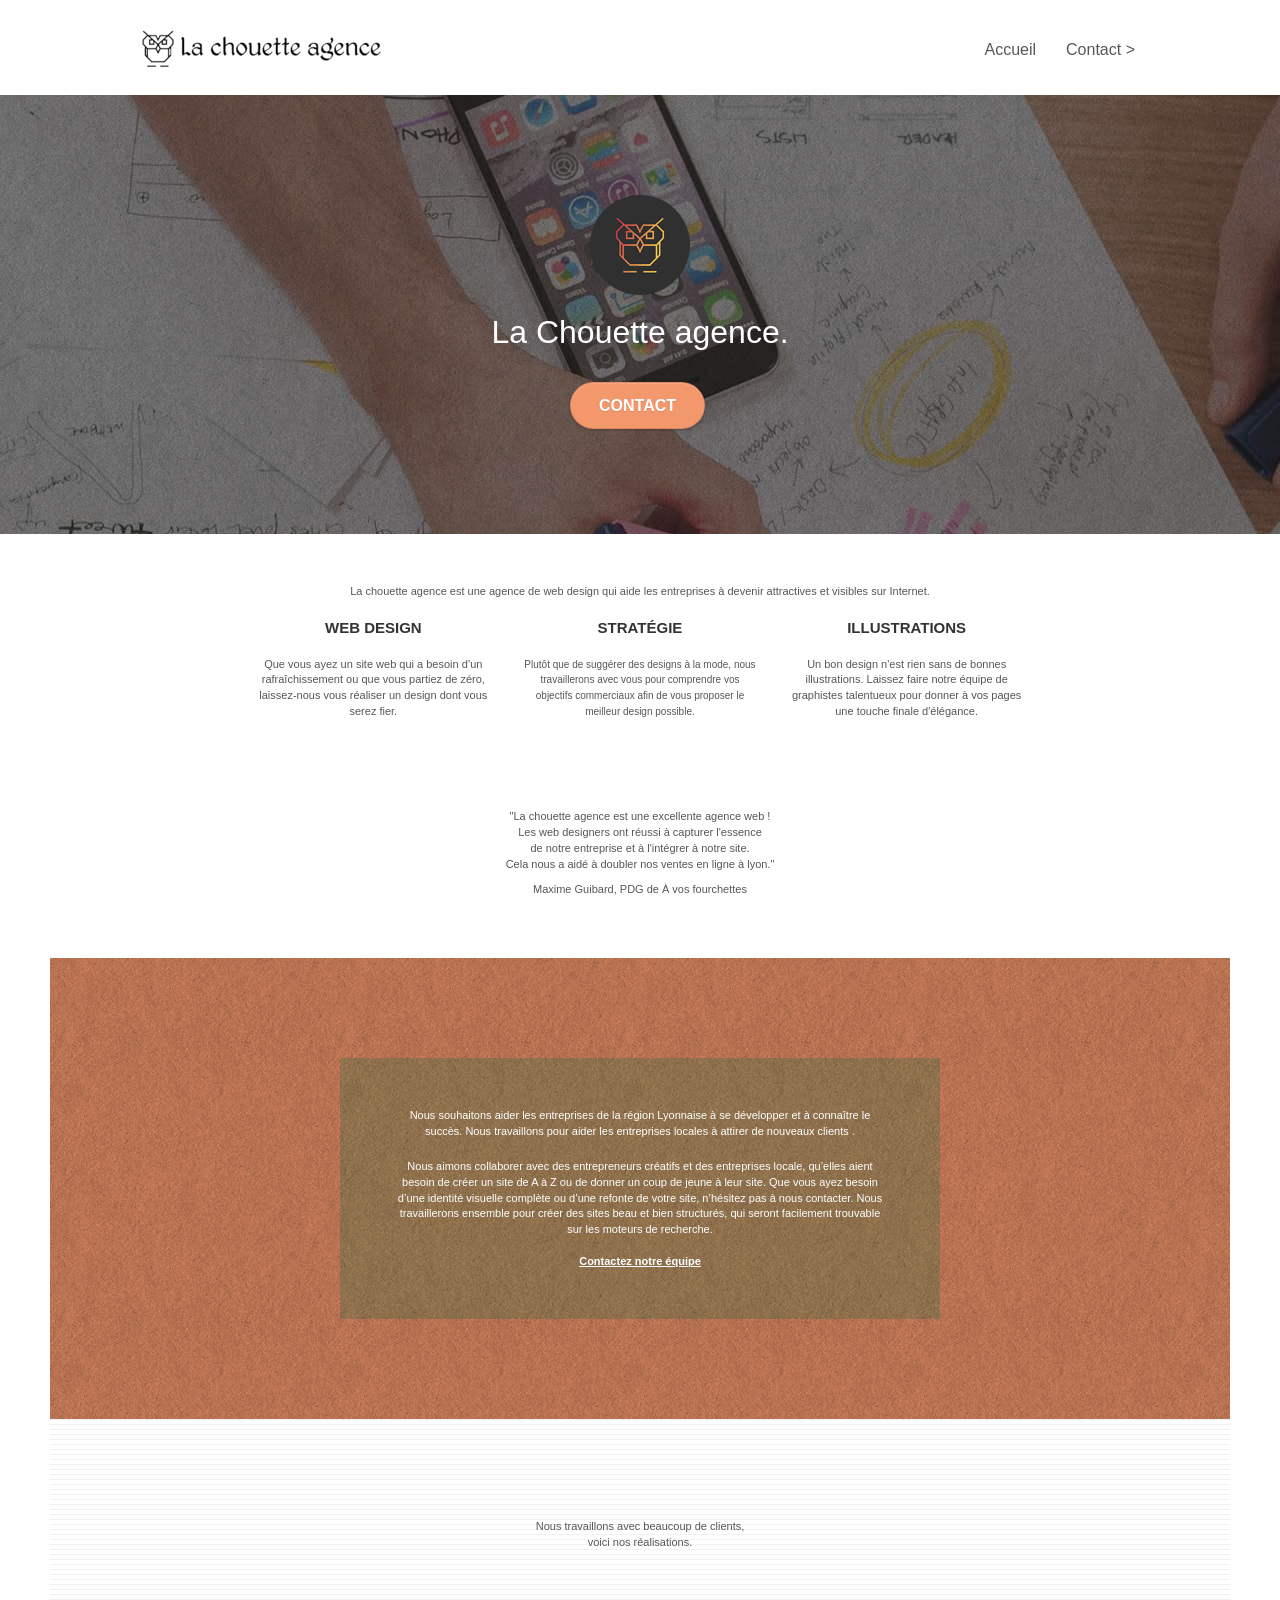
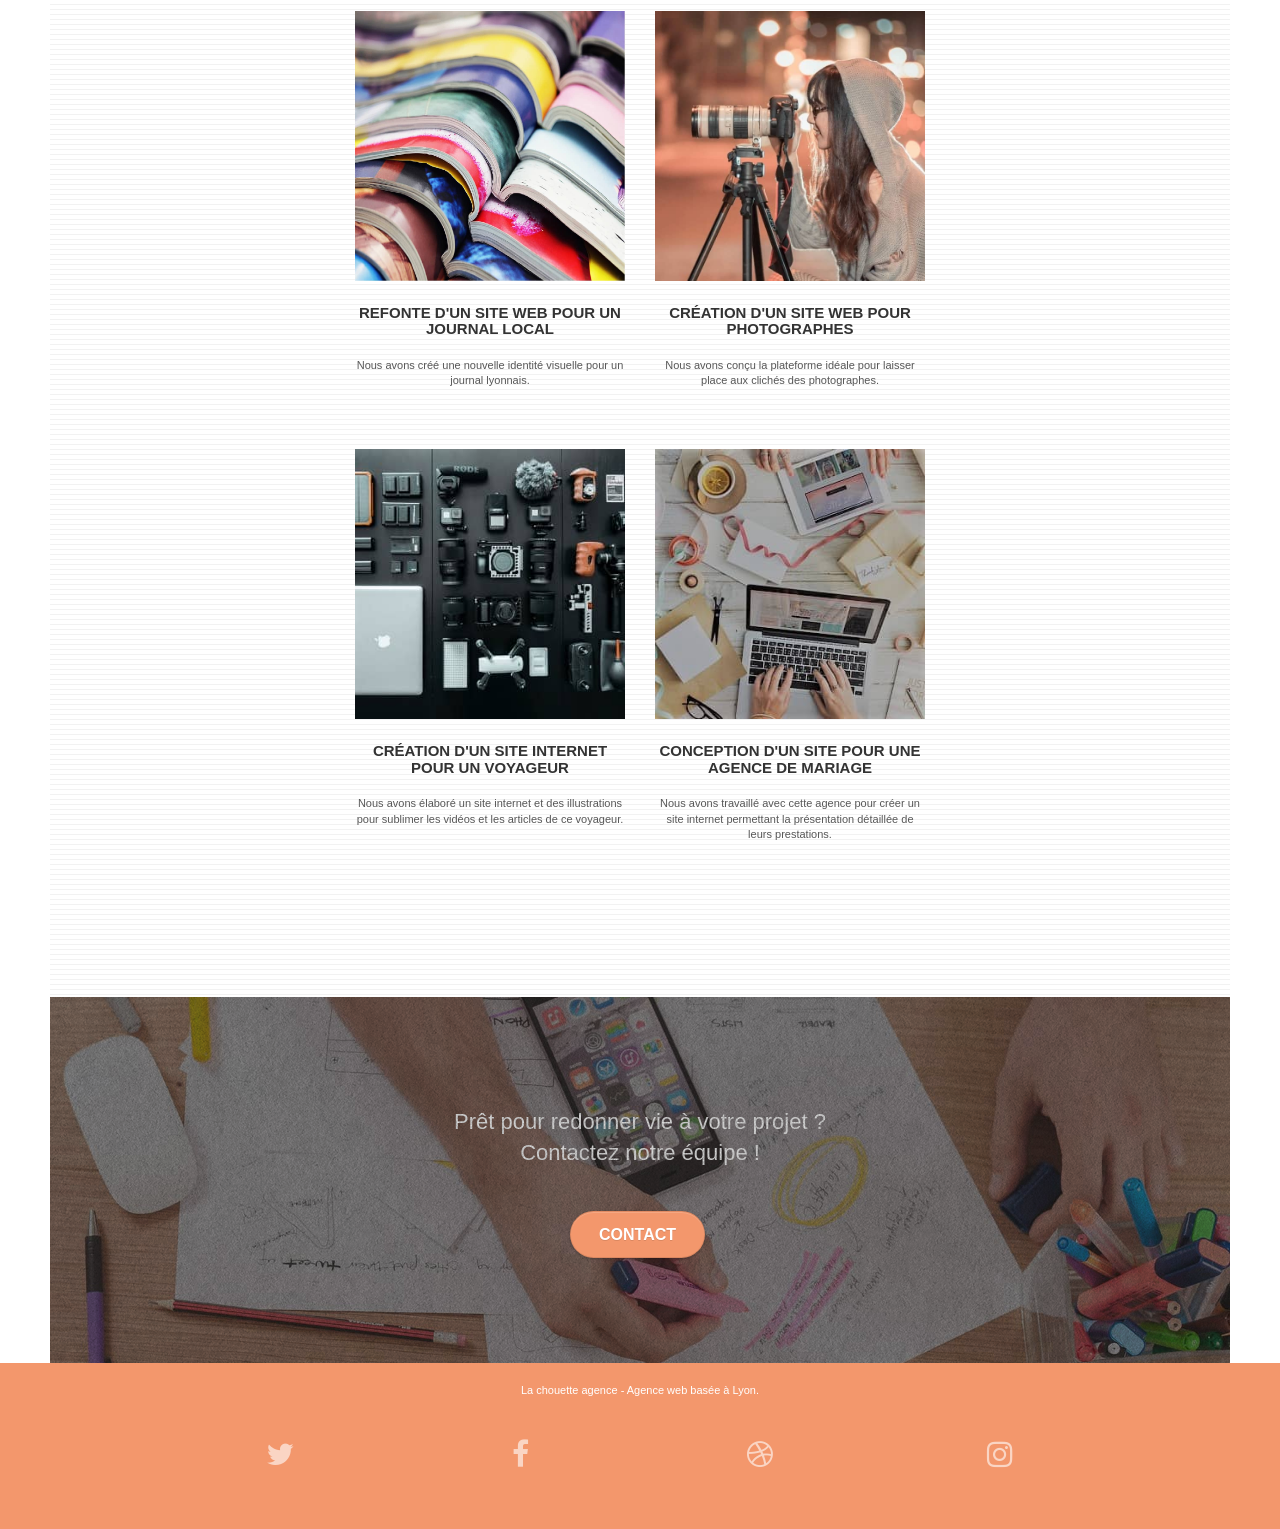
==== index.html @ 69674909 "1er commit" ====
<!doctype html>
<html lang="fr">
<head>
    <meta charset="utf-8">
	<meta name="robots" content="index, follow">
    <meta name="description" content="">
    <meta name="viewport" content="width=device-width, initial-scale=1.0, viewport-fit=cover">
    <link rel="shortcut icon" type="image/png" href="favicon.jpg">
    
	<link rel="stylesheet" type="text/css" href="./css/bootstrap.css">
	<link rel="stylesheet" type="text/css" href="style.css">
	<link rel="stylesheet" type="text/css" href="./css/font-awesome.css">
	<link rel="stylesheet" type="text/css" href="./css/et-line.css">
	
    
	<script src="./js/jquery-2.1.0.js"></script>
	<script src="./js/bootstrap.js"></script>
	<script src="./js/blocs.js"></script>
	<script src="./js/jquery.touchSwipe.js" defer></script>
	<script src="./js/gmaps.js"></script>

    <title>La chouette agence</title>

    
<!-- Analytics -->
 
<!-- Analytics END -->
</head>
<body>
	<!-- Principal conteneur -->
	<header>
		
		<div class="page-container">
			<!-- bloc-0 -->
			<div class="bloc bgc-white l-bloc " id="bloc-0">
				<div class="container bloc-sm">
					<nav class="navbar row">
						<div class="navbar-header">
							<a class="navbar-brand" href="index.html"><img src="img/la-chouette-agence.png" alt="paris web design logo agence web meilleure agence"  /></a>
							<button id="nav-toggle" type="button" class="ui-navbar-toggle navbar-toggle" data-toggle="collapse" data-target=".navbar-1">
								<span class="sr-only">Toggle navigation</span><span class="icon-bar"></span><span class="icon-bar"></span><span class="icon-bar"></span>
							</button>
						</div>
						<div class="collapse navbar-collapse navbar-1 special-dropdown-nav">
							<ul class="site-navigation nav navbar-nav">
								<li>
									<a href="index.html">Accueil</a>
								</li>
								<li>
									<a href="page2.html">Contact &gt;</a>
								</li>
							</ul>
						</div>
					</nav>
				</div>
			</div>
		</div>
	</header>
	<!-- bloc-0 END -->
	<main>
		<!-- bloc-1-presentation -->
		<div class="bloc bgc-dark-slate-blue bg-banniere d-bloc bg-t-edge bloc-bg-texture texture-paper b-parallax" id="bloc-1-hero">
			<div class="container bloc-lg">
				<div class="row tight-width-whitespace">
					<div class="col-sm-12">
						<img src="img/logo.png" class="center-block image-resize-mode" width="100" alt="La chouette agence, agence web paris, création logo paris" />
						<h1 class="text-center hero-bloc-text tc-white ">
						<span class="font-color">La Chouette agence.</span>	
						</h1>
						<div class="text-center">
							<a href="page2.html" class="btn btn-lg btn-clean btn-rd cta-hero btn-atomic-tangerine" id="cta-hero">Contact</a>
						</div>
					</div>
				</div>
			</div>
		</div>
		<!-- bloc-1-presentation END -->
		
		<!-- bloc-2-services -->
			<div class="bloc bgc-white l-bloc" id="bloc-2-services">
				<div class="container bloc-md">
					<div class="row">
						<div class="col-sm-12 text-center">
							<p>La chouette agence est une agence de web design qui aide les entreprises à devenir attractives et visibles sur Internet.</p>
						</div>
				    </div>
					<div class="row voffset-lg med-width-whitespace">
						<div class="col-sm-4">
						<div class="text-center">
							<span class="et-icon-browser sm-shadow icon-dark-slate-blue icons icon-lg"></span>
						</div>
						<h3 class="mg-md text-center">
							Web design
						</h3>
						<p class="text-center ">
							Que vous ayez un site web qui a besoin d&rsquo;un rafraîchissement ou que vous partiez de zéro, laissez-nous vous réaliser un design dont vous serez fier.
						</p>
					</div>
					<div class="col-sm-4">
						<div class="text-center">
							<span class="et-icon-presentation sm-shadow icon-dark-slate-blue icons icon-lg"></span>
						</div>
						<h3 class="mg-md text-center">
							Stratégie
						</h3>
						<p class="text-center ">
						<span class="font-size">Plutôt que de suggérer des designs à la mode, nous travaillerons avec vous pour comprendre vos objectifs commerciaux afin de vous proposer le meilleur design possible.</span>	
						</p>
					</div>
					<div class="col-sm-4">
						<div class="text-center">
							<span class="et-icon-edit sm-shadow icon-dark-slate-blue icons icon-lg"></span>
						</div>
						<h3 class="mg-md text-center">
							Illustrations
						</h3>
						<p class="text-center ">
							Un bon design n'est rien sans de bonnes illustrations. Laissez faire notre équipe de graphistes talentueux pour donner à vos pages une touche finale d'élégance.
						</p>
					</div>
				</div>
				<div class="row voffset-lg voffset">
					<div class="col-xs-12 col-md-8 col-md-offset-2 text-center">
					<span class="font-size"><p>"La chouette agence est une excellente agence web ! <br>
							Les web designers ont réussi à capturer l'essence  <br>
							de notre entreprise et à l'intégrer à notre site.  <br>
							Cela nous a aidé à doubler nos ventes en ligne à lyon."
						</p>
						<p>Maxime Guibard, PDG de À vos fourchettes</p>
					</span>	
					</div>
				</div>
			</div>
		<!-- bloc-2-services END -->
		
		<!-- bloc-3-what-i-do -->
			<div class="bloc tc-white bgc-atomic-tangerine bg-presentation d-bloc bloc-bg-texture texture-paper b-parallax" id="bloc-3-what-i-do">
					<div class="container bloc-lg">
						<div class="row tight-width-whitespace black-background">
							<div class="col-sm-12">
								<p class="mg-md text-center tc-white">
									<span class="font-color">Nous souhaitons aider les entreprises de la région Lyonnaise à se développer et à connaître le succès. Nous travaillons pour aider les entreprises locales à attirer de nouveaux clients .</span>	
								</p>
								<p class="text-center white">
									Nous aimons collaborer avec des entrepreneurs créatifs et des entreprises locale, qu’elles aient besoin de créer un site de A à Z ou de donner un coup de jeune à leur site. Que vous ayez besoin d’une identité visuelle complète ou d’une refonte de votre site, n’hésitez pas à nous contacter. Nous travaillerons ensemble pour créer des sites beau et bien structurés, qui seront facilement trouvable sur les moteurs de recherche. <br><br><a class="ltc-white bold-link" href="page2.html">Contactez notre équipe</a><br>
								</p>
							</div>
						</div>
					</div>
			</div>
			<!-- bloc-3-what-i-do END -->
			
			<!-- bloc-4-portfolio -->
				<div class="bloc bgc-white bg-lines-h2-bg bg-repeat l-bloc" id="bloc-4-portfolio">
					<div class="container bloc-lg">
						<div class="row">
							<div class="col-sm-12 text-center">
								<p>Nous travaillons avec beaucoup de clients,<br> voici nos réalisations.</p>
							</div>
						</div>
						<div class="row tight-width-whitespace portfolio-row">
							<div class="col-sm-6">
								<a href="#" data-lightbox="img/1.jpg" data-gallery-id="gallery-1" data-caption="Refonte d'un site web pour un journal local" data-frame="snapshot-lb"><img src="img/1.jpg" alt="plusieurs livres ouvert les un sur les autres " class="img-responsive portfolio-thumb" /></a>
								<h3 class="mg-md text-center">
									Refonte d'un site web pour un journal local
								</h3>
								<p class="text-center">
									Nous avons créé une nouvelle identité visuelle pour un journal lyonnais.
								</p>
							</div>
							<div class="col-sm-6">
								<a href="#" data-lightbox="img/2.jpg" data-gallery-id="gallery-1" data-caption="Création d'un site web pour photographes" data-frame="snapshot-lb"><img src="img/2.jpg" class="img-responsive portfolio-thumb" alt="femme entrain de prendre une photo avec un appareil photo professionnel avec un grand objectif l'appreil photo et tenu sur un trépied noir" /></a>
								<h3 class="mg-md text-center">
									Création d'un site web pour photographes
								</h3>
								<p class="text-center">
									Nous avons conçu la plateforme idéale pour laisser place aux clichés des photographes.
								</p>
							</div>
						</div>
						<div class="row tight-width-whitespace portfolio-row">
							<div class="col-sm-6">
								<a href="#" data-lightbox="img/3.jpeg" data-gallery-id="gallery-1" data-caption="Création d'un site internet pour un voyageur" data-frame="snapshot-lb"><img src="img/3.jpeg" class="img-responsive portfolio-thumb" alt="table noir avec du matériel high tech en vois un macbook un drone du matériel de photographie"/></a>
								<h3 class="mg-md text-center">
									Création d'un site internet pour un voyageur
								</h3>
								<p class="text-center">
									Nous avons élaboré un site internet et des illustrations pour sublimer les vidéos et les articles de ce voyageur.
								</p>
							</div>
							<div class="col-sm-6">
								<a href="#" data-lightbox="img/4.jpeg" data-gallery-id="gallery-1" data-caption="Conception d'un site pour une agence de mariage" data-frame="snapshot-lb"><img src="img/4.jpeg" class="img-responsive portfolio-thumb" alt="table avec un ordinateur macbook on vois également un tasse de thé avec une tranche de citron ainsi que plusieurs enveloppes" /></a>
								<h3 class="mg-md text-center">
									Conception d'un site pour une agence de mariage
								</h3>
								<p class="text-center">
									Nous avons travaillé avec cette agence pour créer un site internet permettant la présentation détaillée de leurs prestations.
								</p>
							</div>
						</div>
					</div>
				</div>
			<!-- bloc-4-portfolio END -->
			
			<!-- bloc-5-cta -->
			<div class="bloc bgc-dark-slate-blue bg-banniere d-bloc bloc-bg-texture texture-paper" id="bloc-5-cta">
				<div class="container bloc-lg">
					<div class="row">
						<h2 class="mg-md text-center tc-white">
							<span class="font-color">Prêt pour redonner vie à votre projet ?<br>Contactez notre équipe !</span>	
						</h2>
						<div class="col-sm-12 text-center">
							<a href="page2.html" class="btn btn-atomic-tangerine btn-clean btn-rd btn-lg cta-hero">Contact</a>
						</div>
					</div>
				</div>
			</div>
			<!-- bloc-5-cta END -->
	</main>	
		
		<!-- Footer - bloc-8 -->
		<footer>
			<div class="bloc bgc-atomic-tangerine d-bloc" id="bloc-8">
				<div class="container bloc-sm">
					<div class="row">
						<div class="col-sm-12">
							<p class="text-center white">
								La chouette agence - Agence web basée à Lyon.
							</p>
							<div class="row row-no-gutters social">
								<div class="col-sm-3">
								<div class="text-center">
									<a class="social" href="https://twitter.com/"><span class="fa fa-twitter icon-md"></span></a>
								</div>
							</div>
							<div class="col-sm-3">
								<div class="text-center">
									<a class="social" href="https://www.facebook.com/"><span class="fa fa-facebook icon-md"></span></a>
								</div>
							</div>
							<div class="col-sm-3">
								<div class="text-center">
									<a class="social" href="https://dribbble.com/"><span class="fa fa-dribbble icon-md"></span></a>
								</div>
							</div>
							<div class="col-sm-3">
								<div class="text-center">
									<a class="social" href="https://www.instagram.com/accounts/login/"><span class="fa fa-instagram icon-md"></span></a>
								</div>
							</div>
						</div>
					</div>
				</div>
			</div>
		</div>
	</footer>
	<!-- Footer - bloc-8 END -->
	<!-- Principal conteneur END -->
</body>
</html>
---- style.css ----
body {
    margin: 0;
    padding: 0;
    background: #FFF;
    overflow-x: hidden;
    -webkit-font-smoothing: antialiased;
    -moz-osx-font-smoothing: grayscale;
}

a,
button {
    transition: all .3s ease-in-out;
    outline: none!important;
}

a:hover {
    text-decoration: none;
    cursor: pointer;
}

#page-loading-blocs-notifaction {
    position: fixed;
    top: 0;
    bottom: 0;
    width: 100%;
    z-index: 100000;
    background: #FFFFFF url("img/pageload-spinner.gif") no-repeat center center;
}

.bloc {
    width: 100%;
    clear: both;
    background: 50% 50% no-repeat;
    padding: 0 50px;
    -webkit-background-size: cover;
    -moz-background-size: cover;
    -o-background-size: cover;
    background-size: cover;
    position: relative;
}

.bloc .container {
    padding-left: 0;
    padding-right: 0;
}

.bloc-lg {
    padding: 100px 50px;
}

.bloc-md {
    padding: 50px;
}

.bloc-sm {
    padding: 20px 50px;
}

.bg-center,
.bg-l-edge,
.bg-r-edge,
.bg-t-edge,
.bg-b-edge,
.bg-tl-edge,
.bg-bl-edge,
.bg-tr-edge,
.bg-br-edge,
.bg-repeat {
    -webkit-background-size: auto!important;
    -moz-background-size: auto!important;
    -o-background-size: auto!important;
    background-size: auto!important;
}

.bg-repeat {
    background: repeat;
}

.bg-t-edge {
    background: top no-repeat;
}

.bloc-bg-texture::before {
    content: "";
    background-size: 2px 2px;
    position: absolute;
    top: 0;
    bottom: 0;
    left: 0;
    right: 0;
}
.font-color{
    color: white;
}
.font-size{
    font-size: 10px;
}
.texture-paper::before {
    background: url("img/texture-paper.png");
    background-size: 280px 280px;
}

.b-parallax {
    background-attachment: fixed;
}

.d-bloc {
    color: rgba(255, 255, 255, .7);
}

.d-bloc button:hover {
    color: rgba(255, 255, 255, .9);
}

.d-bloc .icon-round,
.d-bloc .icon-square,
.d-bloc .icon-rounded,
.d-bloc .icon-semi-rounded-a,
.d-bloc .icon-semi-rounded-b {
    border-color: rgba(255, 255, 255, .9);
}

.d-bloc .divider-h span {
    border-color: rgba(255, 255, 255, .2);
}

.d-bloc .a-btn,
.d-bloc .navbar a,
.d-bloc .navbar-brand,
.d-bloc a .icon-sm,
.d-bloc a .icon-md,
.d-bloc a .icon-lg,
.d-bloc a .icon-xl,
.d-bloc h1 a,
.d-bloc h2 a,
.d-bloc h3 a,
.d-bloc h4 a,
.d-bloc h5 a,
.d-bloc h6 a,
.d-bloc p a {
    color: rgba(255, 255, 255, .6);
}

.d-bloc .a-btn:hover,
.d-bloc .navbar a:hover,
.d-bloc .navbar-brand:hover,
.d-bloc a:hover .icon-sm,
.d-bloc a:hover .icon-md,
.d-bloc a:hover .icon-lg,
.d-bloc a:hover .icon-xl,
.d-bloc h1 a:hover,
.d-bloc h2 a:hover,
.d-bloc h3 a:hover,
.d-bloc h4 a:hover,
.d-bloc h5 a:hover,
.d-bloc h6 a:hover,
.d-bloc p a:hover {
    color: rgba(255, 255, 255, 1);
}

.d-bloc .navbar-toggle .icon-bar {
    background: rgba(255, 255, 255, 1);
}

.d-bloc .btn-wire,
.d-bloc .btn-wire:hover {
    color: rgba(255, 255, 255, 1);
    border-color: rgba(255, 255, 255, 1);
}

.d-bloc .panel {
    color: rgba(0, 0, 0, .5);
}

.d-bloc .panel button:hover {
    color: rgba(0, 0, 0, .7);
}

.d-bloc .panel icon {
    border-color: rgba(0, 0, 0, .7);
}

.d-bloc .panel .divider-h span {
    border-color: rgba(0, 0, 0, .1);
}

.d-bloc .panel .a-btn {
    color: rgba(0, 0, 0, .6);
}

.d-bloc .panel .a-btn:hover {
    color: rgba(0, 0, 0, 1);
}

.d-bloc .panel .btn-wire,
.d-bloc .panel .btn-wire:hover {
    color: rgba(0, 0, 0, .7);
    border-color: rgba(0, 0, 0, .3);
}

.d-bloc .panel,
.l-bloc {
    color: rgba(0, 0, 0, .5);
}

.d-bloc .panel button:hover,
.l-bloc button:hover {
    color: rgba(0, 0, 0, .7);
}

.l-bloc .icon-round,
.l-bloc .icon-square,
.l-bloc .icon-rounded,
.l-bloc .icon-semi-rounded-a,
.l-bloc .icon-semi-rounded-b {
    border-color: rgba(0, 0, 0, .7);
}

.d-bloc .panel .divider-h span,
.l-bloc .divider-h span {
    border-color: rgba(0, 0, 0, .1);
}

.d-bloc .panel .a-btn,
.l-bloc .a-btn,
.l-bloc .navbar a,
.l-bloc .navbar-brand,
.l-bloc a .icon-sm,
.l-bloc a .icon-md,
.l-bloc a .icon-lg,
.l-bloc a .icon-xl,
.l-bloc h1 a,
.l-bloc h2 a,
.l-bloc h3 a,
.l-bloc h4 a,
.l-bloc h5 a,
.l-bloc h6 a,
.l-bloc p a {
    color: rgba(0, 0, 0, .6);
}

.d-bloc .panel .a-btn:hover,
.l-bloc .a-btn:hover,
.l-bloc .navbar a:hover,
.l-bloc .navbar-brand:hover,
.l-bloc a:hover .icon-sm,
.l-bloc a:hover .icon-md,
.l-bloc a:hover .icon-lg,
.l-bloc a:hover .icon-xl,
.l-bloc h1 a:hover,
.l-bloc h2 a:hover,
.l-bloc h3 a:hover,
.l-bloc h4 a:hover,
.l-bloc h5 a:hover,
.l-bloc h6 a:hover,
.l-bloc p a:hover {
    color: rgba(0, 0, 0, 1);
}

.l-bloc .navbar-toggle .icon-bar {
    color: rgba(0, 0, 0, .6);
}

.d-bloc .panel .btn-wire,
.d-bloc .panel .btn-wire:hover,
.l-bloc .btn-wire,
.l-bloc .btn-wire:hover {
    color: rgba(0, 0, 0, .7);
    border-color: rgba(0, 0, 0, .3);
}

.voffset {
    margin-top: 30px;
}

.voffset-lg {
    margin-top: 80px;
}

.row-no-gutters {
    margin-right: 0;
    margin-left: 0;
}

.row.row-no-gutters > [class^="col-"],
.row.row-no-gutters > [class*=" col-"] {
    padding-right: 0;
    padding-left: 0;
}

#bloc-1-hero h1 {
    font-size: 32px;
}

.navbar {
    margin-bottom: 0;
    z-index: 1;
}

.navbar-brand {
    height: auto;
    padding: 3px 15px;
    font-size: 25px;
    font-weight: normal;
    font-weight: 600;
    line-height: 44px;
}

.navbar-brand img {
    max-height: 200px;
    margin: 0 5px 0 0;
    display: inline;
}

.navbar-brand img[src$=svg] {
    min-width: 100px;
}

.nav-center .navbar-brand img {
    margin: 0;
}

.navbar .nav {
    padding-top: 2px;
    margin-right: -16px;
    float: right;
    z-index: 1;
}

.nav > li {
    float: left;
    margin-top: 4px;
    font-size: 16px;
}

.navbar-nav .open .dropdown-menu > li > a {
    text-align: inherit;
}

.nav > li a:hover,
.nav > li a:focus {
    background: transparent;
}

.navbar-toggle {
    margin: 10px 10px 0 0;
    border: 0px;
}

.navbar-toggle:hover {
    background: transparent!important;
}

.navbar-toggle .icon-bar {
    background-color: rgba(0, 0, 0, .5);
    width: 26px;
}

.nav-invert .navbar .nav {
    float: left;
}

.nav-invert .navbar-header,
.nav-invert .navbar-brand {
    float: right;
    position: relative;
    z-index: 2;
}

@media (min-width: 768px) {
    .site-navigation {
        position: absolute;
        top: 50%;
        right: 20px;
        transform: translate(0, -50%);
        -webkit-transform: translateY(-50%);
    }
    .nav > li .dropdown-menu a,
    .nav > li .dropdown-menu a:hover {
        color: #484848;
    }
    .nav-invert .site-navigation {
        left: 0;
        right: 0;
    }
    .nav-center {
        text-align: center;
    }
    .nav-center .navbar-header {
        width: 100%;
    }
    .nav-center .navbar-header,
    .nav-center .navbar-brand,
    .nav-center .nav > li {
        float: none;
        display: inline-block;
    }
    .nav-center .site-navigation {
        position: relative;
        width: 100%;
        right: 0;
        margin-right: 0px;
        margin-top: 20px;
    }
    .nav-center.mini-nav .navbar-toggle {
        float: none;
        margin: 10px auto 0;
    }
}

.nav > li > .dropdown a {
    background: none!important;
    display: block;
    padding: 14px 15px;
}

nav .caret {
    margin: 0 5px;
}

.dropdown-menu .dropdown-menu {
    top: -8px;
    left: 100%;
}

.dropdown-menu .dropmenu-flow-right {
    top: 100%;
    left: 0;
    margin-left: -1px;
    border-top-left-radius: 0;
    border-top-right-radius: 0;
}

.dropdown-menu .dropdown span {
    border: 4px solid black;
    border-top-color: transparent;
    border-right-color: transparent;
    border-bottom-color: transparent;
    margin: 6px -5px 0 0!important;
    float: right;
}

.mg-md {
    margin-top: 10px;
    margin-bottom: 20px;
}

.mg-lg {
    margin-top: 10px;
    margin-bottom: 40px;
}

.btn {
    margin: 0 5px 5px 0;
}

.btn.pull-right {
    margin: 0 0 5px 5px;
}

.btn-d,
.btn-d:hover,
.btn-d:focus {
    color: #FFF;
    background: rgba(0, 0, 0, .3);
}

button {
    outline: none!important;
}

.btn-rd {
    border-radius: 40px;
}

.btn-clean {
    border: 1px solid rgba(0, 0, 0, .08);
    border-bottom-color: rgba(0, 0, 0, .1);
    text-shadow: 0 1px 0 rgba(0, 0, 1, .1);
    box-shadow: 0 1px 3px rgba(0, 0, 1, .25), inset 0 1px 0 0 rgba(255, 255, 255, .15);
}

.icon-md {
    font-size: 30px!important;
}

.icon-lg {
    font-size: 60px!important;
}

.sm-shadow {
    text-shadow: 0 1px 2px rgba(0, 0, 0, .3);
}

.panel-sq,
.panel-sq .panel-heading,
.panel-sq .panel-footer {
    border-radius: 0;
}

.panel-rd {
    border-radius: 30px;
}

.panel-rd .panel-heading {
    border-radius: 29px 29px 0 0;
}

.panel-rd .panel-footer {
    border-radius: 0 0 29px 29px;
}

.form-control {
    border-color: rgba(0, 0, 0, .1);
    box-shadow: none;
}

.scrollToTop {
    width: 40px;
    height: 40px;
    position: fixed;
    bottom: 20px;
    right: 20px;
    opacity: 0;
    z-index: 500;
    transition: all .3s ease-in-out;
}

.scrollToTop span {
    margin-top: 6px;
}

.showScrollTop {
    font-size: 14px;
    opacity: 1;
}

a[data-lightbox] {
    position: relative;
    display: block;
    text-align: center;
}

a[data-lightbox]:hover::before {
    content: "+";
    font-family: "HelveticaNeue-Light", "Helvetica Neue Light", "Helvetica Neue", Helvetica, Arial;
    font-size: 32px;
    width: 50px;
    height: 50px;
    margin-left: -25px;
    border-radius: 50%;
    background: rgba(0, 0, 0, .6);
    color: #FFF;
    font-weight: 100;
    z-index: 1;
    position: absolute;
    top: 50%;
    transform: translateY(-50%);
    -webkit-transform: translateY(-50%);
}

a[data-lightbox]:hover img {
    opacity: 0.6;
    -webkit-animation-fill-mode: none;
    animation-fill-mode: none;
}

#lightbox-modal {
    display: flex;
    align-items: center;
}

#lightbox-modal .modal-dialog {
    width: 90%;
    max-width: 900px;
    margin: 0 auto 0;
}

#lightbox-modal .modal-dialog img {
    max-height: 90vh;
    margin: 0 auto;
}

.lightbox-caption {
    padding: 20px;
    color: #FFF;
    background: rgba(0, 0, 0, .5);
    position: absolute;
    left: 15px;
    right: 15px;
    bottom: 5px;
}

.close-lightbox {
    color: #FFF;
    font-size: 30px;
    position: absolute;
    top: 20px;
    right: 20px;
    z-index: 20;
    background: rgba(0, 0, 0, .5);
    border: none;
    line-height: 30px;
    padding: 0 9px 5px;
    opacity: 0.3;
}

.close-lightbox:hover,
.next-lightbox:hover,
.prev-lightbox:hover {
    opacity: 1.0;
    color: #FFF;
}

.next-lightbox,
.prev-lightbox {
    font-size: 20px;
    color: rgba(255, 255, 255, .9);
    background: rgba(0, 0, 0, .5);
    transition: all .2s ease-in-out;
    position: absolute;
    top: 45%;
    z-index: 1;
    opacity: 0.4;
}

.next-lightbox {
    padding: 6px 8px 1px 13px;
    right: 25px;
}

.prev-lightbox {
    padding: 6px 13px 1px 10px;
    left: 25px;
}

.snapshot-lb .modal-body {
    padding-bottom: 45px;
}

.snapshot-lb .lightbox-caption {
    padding: 0;
    color: rgba(0, 0, 0, .5);
    background: none;
}

h1,
h2,
h3,
h4,
h5,
h6,
p,
label,
.btn,
a {
    font-family: "helvetica";
    font-weight: 400;
    color: #575757!important;
}

.container {
    max-width: 1000px;
}

.hero-bloc-text {
    font-size: 38px;
}

.hero-bloc-text-sub {
    font-size: 36px;
}

.statement-bloc-text {
    line-height: 26px;
    font-style: italic;
    font-size: 20px;
    text-align: center;
    font-weight: lighter;
    max-width: 520px;
    margin: auto auto auto auto;
}

p {
    font-size: 11px;
}

.tight-width-whitespace {
    max-width: 600px;
    margin: auto auto auto auto;
}

.h1 {
    font-size: 20px;
    font-family: "Open Sans";
}

.cta-hero {
    margin-top: 22px;
    color: #FFFFFF!important;
    text-transform: uppercase;
    padding: 12px 28px 12px 28px;
    font-size: 16px;
    font-weight: 700;
}

.social {
    display: flex;
    justify-content: center;
    margin: 20px;
}

.icon-md:hover{
    transform: scale(1.10);
}


h2 {
    font-size: 22px;
    line-height: 1.4em;
}

h3 {
    font-size: 15px;
    text-transform: uppercase;
    font-weight: 700;
    color: #333333!important;
}

.med-width-whitespace {
    max-width: 800px;
    margin: auto auto auto auto;
    box-shadow: 0px 0px 0px #000000;
}

h1 {
    color: #333333!important;
}

h4 {
    color: #333333!important;
}

.icons {
    margin-bottom: 14px;
    margin-top: 24px;
}

.white {
    color: #FFFFFF!important;
}

.portfolio-thumb {
    margin-bottom: 24px;
}

.portfolio-row {
    margin-bottom: 44px;
    margin-top: 50px;
}

.avatar {
    box-shadow: 0px 4px 9px rgba(0, 0, 0, 0.3);
}

.black-background {
    background-color: rgba(165, 147, 99, 0.7);
    padding: 40px 40px 40px 40px;
}

.bold-link {
    font-weight: 900;
    text-decoration: underline!important;
}

.bgc-white {
    background-color: #FFFFFF;
}

.bgc-dark-slate-blue {
    background-color: #364577;
}

.bgc-atomic-tangerine {
    background-color: #F3976C;
}

.tc-white {
    color: white;
}

.btn-atomic-tangerine {
    background:#F3976C;
    color: #FFFFFF!important;
}

.btn-atomic-tangerine:hover {
    background: #c27956;
    color: #FFFFFF!important;
}

.ltc-white {
    color: #FFFFFF!important;
}

.ltc-white:hover {
    color: #cccccc!important;
}

.ltc-atomic-tangerine {
    color: #F3976C!important;
}

.ltc-atomic-tangerine:hover {
    color: #c27956!important;
}

.icon-dark-slate-blue {
    color: #364577!important;
    border-color: #364577!important;
}

.bg-dots-bg {
    background-image: url("img/dots-bg.png");
}

.bg-lines-h2-bg {
    background-image: url("img/lines-h2-bg.png");
}

.bg-banniere {
    background-image: url("img/la-chouette-agence-banniere.jpg");
}

.bg-presentation {
    background-image: url("img/image-de-presentation.jpeg");
}

@media (max-width: 1024px) {
    .bloc {
        padding-left: 20px;
        padding-right: 20px;
    }
    .bloc.full-width-bloc,
    .bloc-tile-2.full-width-bloc .container,
    .bloc-tile-3.full-width-bloc .container,
    .bloc-tile-4.full-width-bloc .container {
        padding-left: 0;
        padding-right: 0;
    }
}

@media (max-width: 992px) and (min-width: 768px) {
    .navbar .nav {
        max-width: 80%
    }
    .nav-center.navbar .nav {
        max-width: 100%
    }
}

@media only screen and (min-device-width: 768px) and (max-device-width: 1024px) and (orientation: landscape) {
    .b-parallax {
        background-attachment: scroll;
    }
}

@media only screen and (min-device-width: 1024px) and (max-device-width: 1366px) and (-webkit-min-device-pixel-ratio: 1.5) {
    .b-parallax {
        background-attachment: scroll;
    }
}

@media (max-width: 991px) {
    .container {
        width: 100%;
    }
    .b-parallax {
        background-attachment: scroll;
    }
    .page-container,
    #hero-bloc {
        overflow-x: hidden;
        position: relative;
    }
    .bloc {
        padding-left: constant(safe-area-inset-left);
        padding-right: constant(safe-area-inset-right);
    }
    .bloc-group,
    .bloc-group .bloc {
        display: block;
        width: 100%;
    }
    .bloc-fill-screen .fill-bloc-top-edge,
    .bloc-fill-screen .fill-bloc-bottom-edge {
        padding: 0 20px;
        padding-left: constant(safe-area-inset-left);
        padding-right: constant(safe-area-inset-right);
    }
}

@media (max-width: 767px) {
    .page-container {
        overflow-x: hidden;
        position: relative;
    }
    h1,
    h2,
    h3,
    h4,
    h5,
    h6,
    p,
    #disqus_thread {
        padding-left: 10px!important;
        padding-right: 10px!important;
    }
    .b-parallax {
        background-attachment: scroll;
    }
    .navbar .nav {
        padding-top: 0;
        border-top: 1px solid rgba(0, 0, 0, .2);
        float: none!important;
    }
    .navbar.row {
        margin-left: 0;
        margin-right: 0;
    }
    .site-navigation {
        position: inherit;
        transform: none;
        -webkit-transform: none;
        -ms-transform: none;
    }
    .nav > li {
        margin-top: 0;
        border-bottom: 1px solid rgba(0, 0, 0, .1);
        background: rgba(0, 0, 0, .05);
        text-align: left;
        padding-left: 15px;
        width: 100%;
    }
    .nav > li:hover {
        background: rgba(0, 0, 0, .08);
    }
    .dropdown .dropdown a .caret {
        float: none;
        margin: 5px 0 0 10px!important;
        border: 4px solid black;
        border-bottom-color: transparent;
        border-right-color: transparent;
        border-left-color: transparent;
    }
    #hero-bloc .navbar .nav {
        background: rgba(0, 0, 0, .8);
    }
    #hero-bloc .navbar .nav a {
        color: rgba(255, 255, 255, .6);
    }
    .hero {
        padding: 50px 0;
    }
    .hero-nav {
        left: -1px;
        right: -1px;
    }
    .navbar-collapse {
        padding: 0;
        overflow-x: hidden;
        -webkit-box-shadow: none;
        box-shadow: none;
    }
    .navbar-brand img {
        max-height: 40px;
        width: auto;
    }
    .nav-invert .navbar-header {
        float: none;
        width: 100%;
    }
    .nav-invert .navbar-toggle {
        float: left;
        margin-left: 10px;
    }
    .bloc {
        padding-left: 0;
        padding-right: 0;
    }
    .bloc-xxl,
    .bloc-xl,
    .bloc-lg {
        padding: 40px 0;
    }
    .bloc-sm,
    .bloc-md {
        padding-left: 0;
        padding-right: 0;
    }
    .bloc-tile-2 .container,
    .bloc-tile-3 .container,
    .bloc-tile-4 .container,
    .bloc-fill-screen .fill-bloc-top-edge,
    .bloc-fill-screen .fill-bloc-bottom-edge {
        padding-left: 0;
        padding-right: 0;
    }
    .a-block {
        padding: 0 10px;
    }
    .btn-dwn {
        display: none;
    }
    .voffset {
        margin-top: 5px;
    }
    .voffset-md {
        margin-top: 20px;
    }
    .voffset-lg {
        margin-top: 30px;
    }
    form {
        padding: 5px;
    }
    .close-lightbox {
        display: inline-block;
    }
    .blocsapp-device-iphone5 {
        background-size: 216px 425px;
        padding-top: 60px;
        width: 216px;
        height: 425px;
    }
    .blocsapp-device-iphone5 img {
        width: 180px;
        height: 320px;
    }
}

@media (max-width: 400px) {
    .bloc {
        padding-left: 0;
        padding-right: 0;
    }
}

@media (max-width: 767px) {
    .bloc-mob-center-text {
        text-align: center;
    }
}
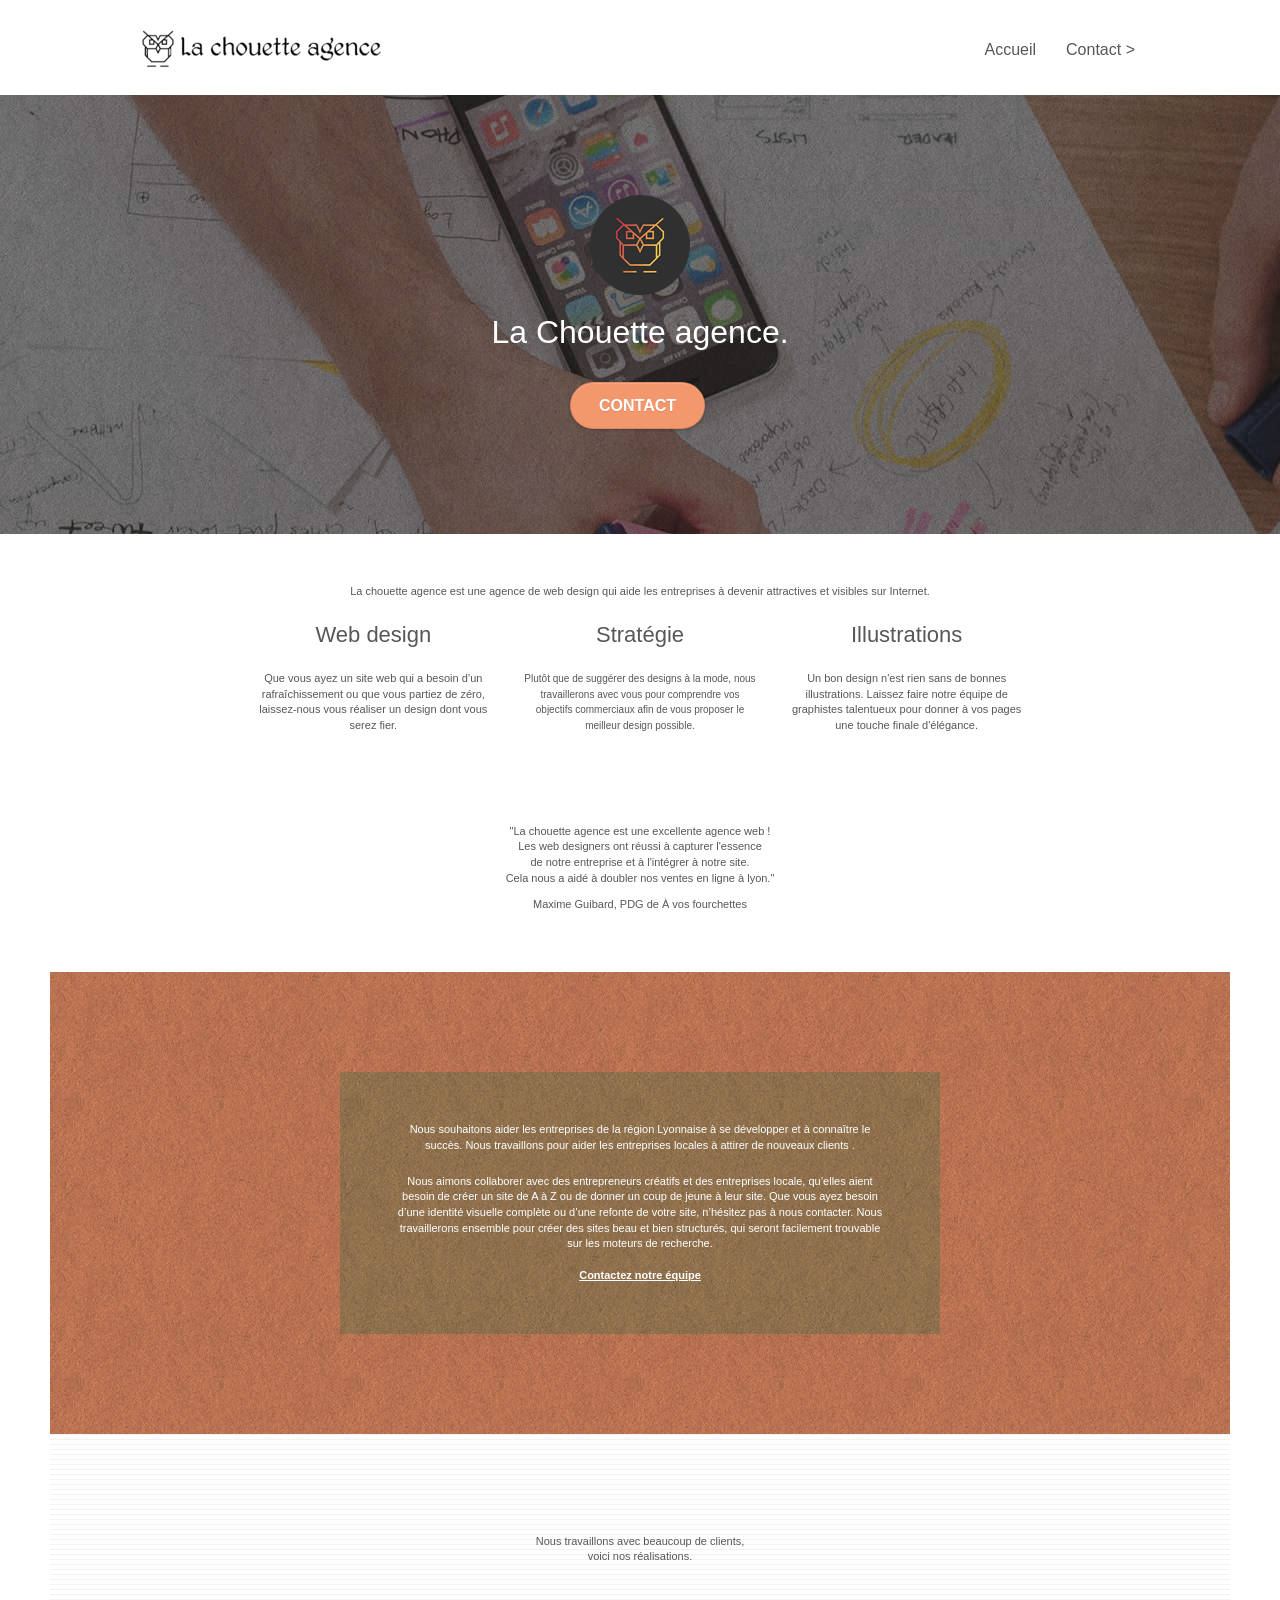
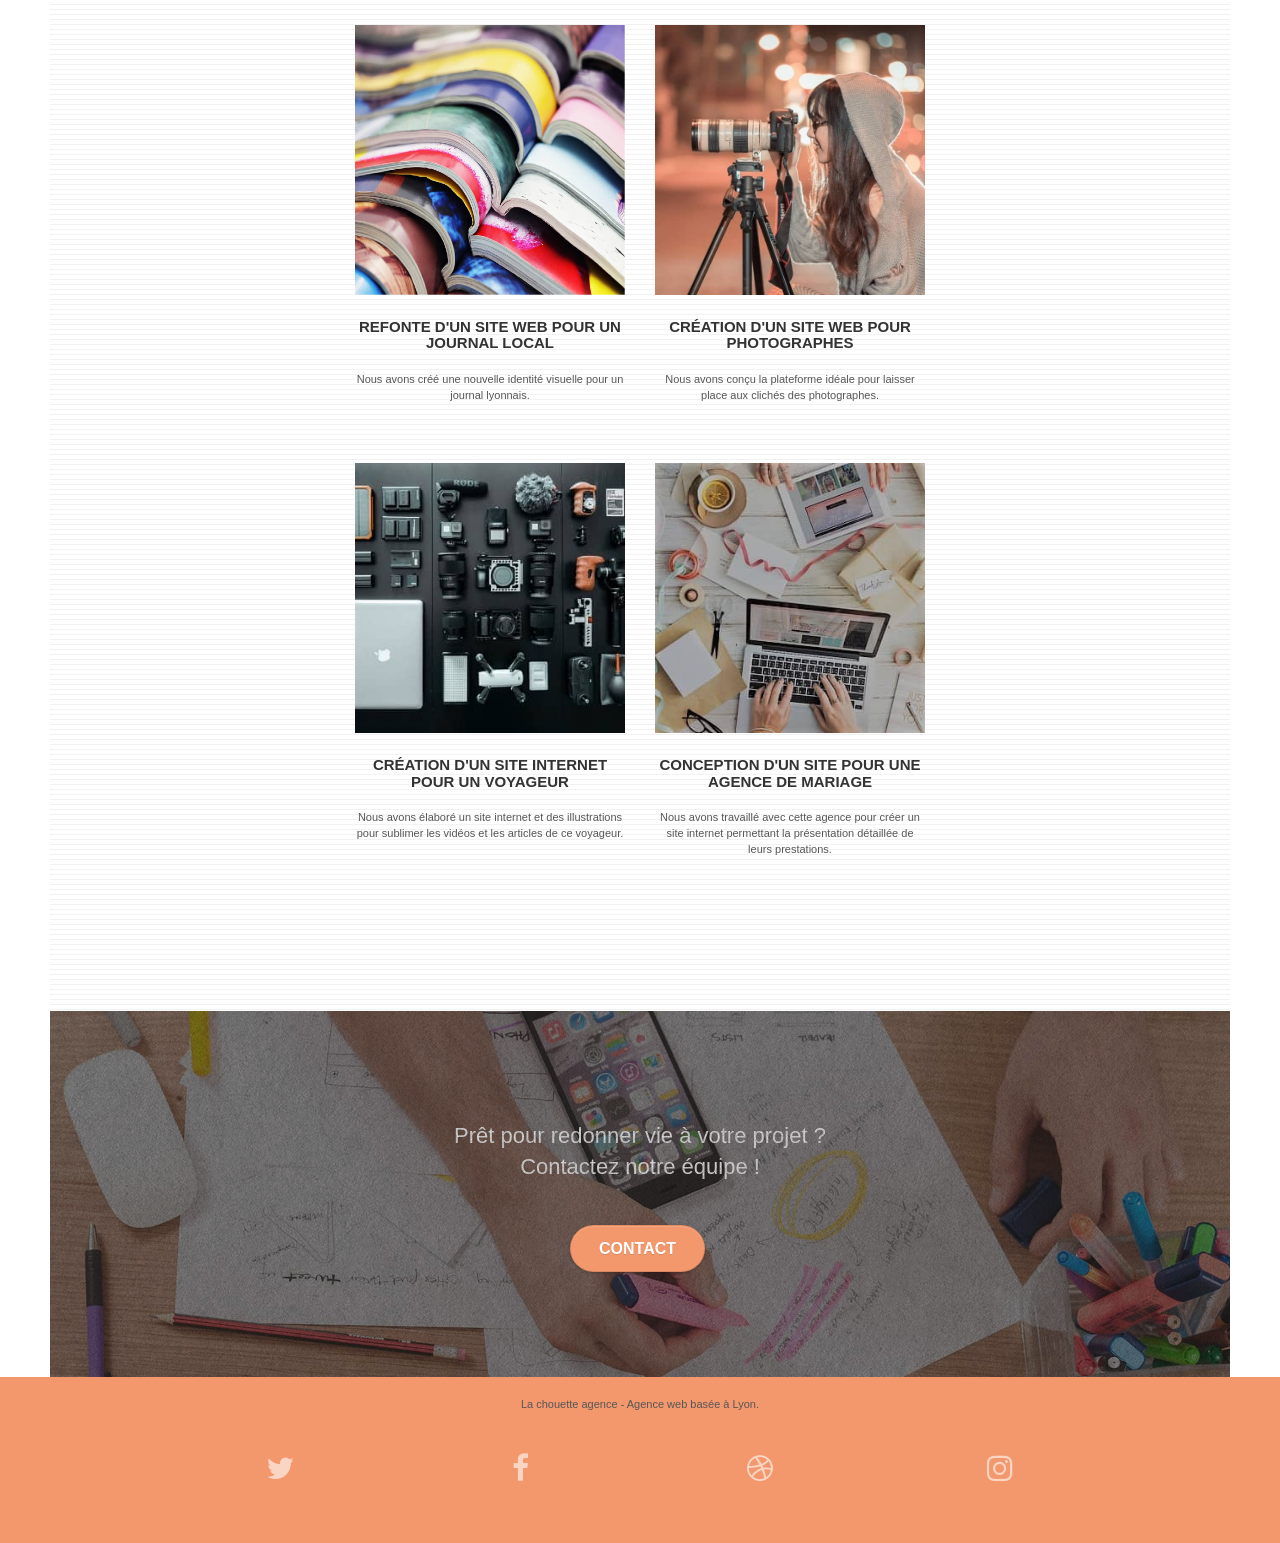
==== commit 534fa7f7: "correction accessibilité" ====
--- a/index.html
+++ b/index.html
@@ -89,9 +89,9 @@
 						<div class="text-center">
 							<span class="et-icon-browser sm-shadow icon-dark-slate-blue icons icon-lg"></span>
 						</div>
-						<h3 class="mg-md text-center">
+						<h2 class="mg-md text-center">
 							Web design
-						</h3>
+						</h2>
 						<p class="text-center ">
 							Que vous ayez un site web qui a besoin d&rsquo;un rafraîchissement ou que vous partiez de zéro, laissez-nous vous réaliser un design dont vous serez fier.
 						</p>
@@ -100,9 +100,9 @@
 						<div class="text-center">
 							<span class="et-icon-presentation sm-shadow icon-dark-slate-blue icons icon-lg"></span>
 						</div>
-						<h3 class="mg-md text-center">
+						<h2 class="mg-md text-center">
 							Stratégie
-						</h3>
+						</h2>
 						<p class="text-center ">
 						<span class="font-size">Plutôt que de suggérer des designs à la mode, nous travaillerons avec vous pour comprendre vos objectifs commerciaux afin de vous proposer le meilleur design possible.</span>	
 						</p>
@@ -111,9 +111,9 @@
 						<div class="text-center">
 							<span class="et-icon-edit sm-shadow icon-dark-slate-blue icons icon-lg"></span>
 						</div>
-						<h3 class="mg-md text-center">
+						<h2 class="mg-md text-center">
 							Illustrations
-						</h3>
+						</h2>
 						<p class="text-center ">
 							Un bon design n'est rien sans de bonnes illustrations. Laissez faire notre équipe de graphistes talentueux pour donner à vos pages une touche finale d'élégance.
 						</p>
@@ -224,7 +224,7 @@
 				<div class="container bloc-sm">
 					<div class="row">
 						<div class="col-sm-12">
-							<p class="text-center white">
+							<p class="text-center white-color">
 								La chouette agence - Agence web basée à Lyon.
 							</p>
 							<div class="row row-no-gutters social">
--- a/style.css
+++ b/style.css
@@ -1050,4 +1050,9 @@
     .bloc-mob-center-text {
         text-align: center;
     }
+}
+
+.color{
+    color: black;
+    font-size: 1.3em;
 }
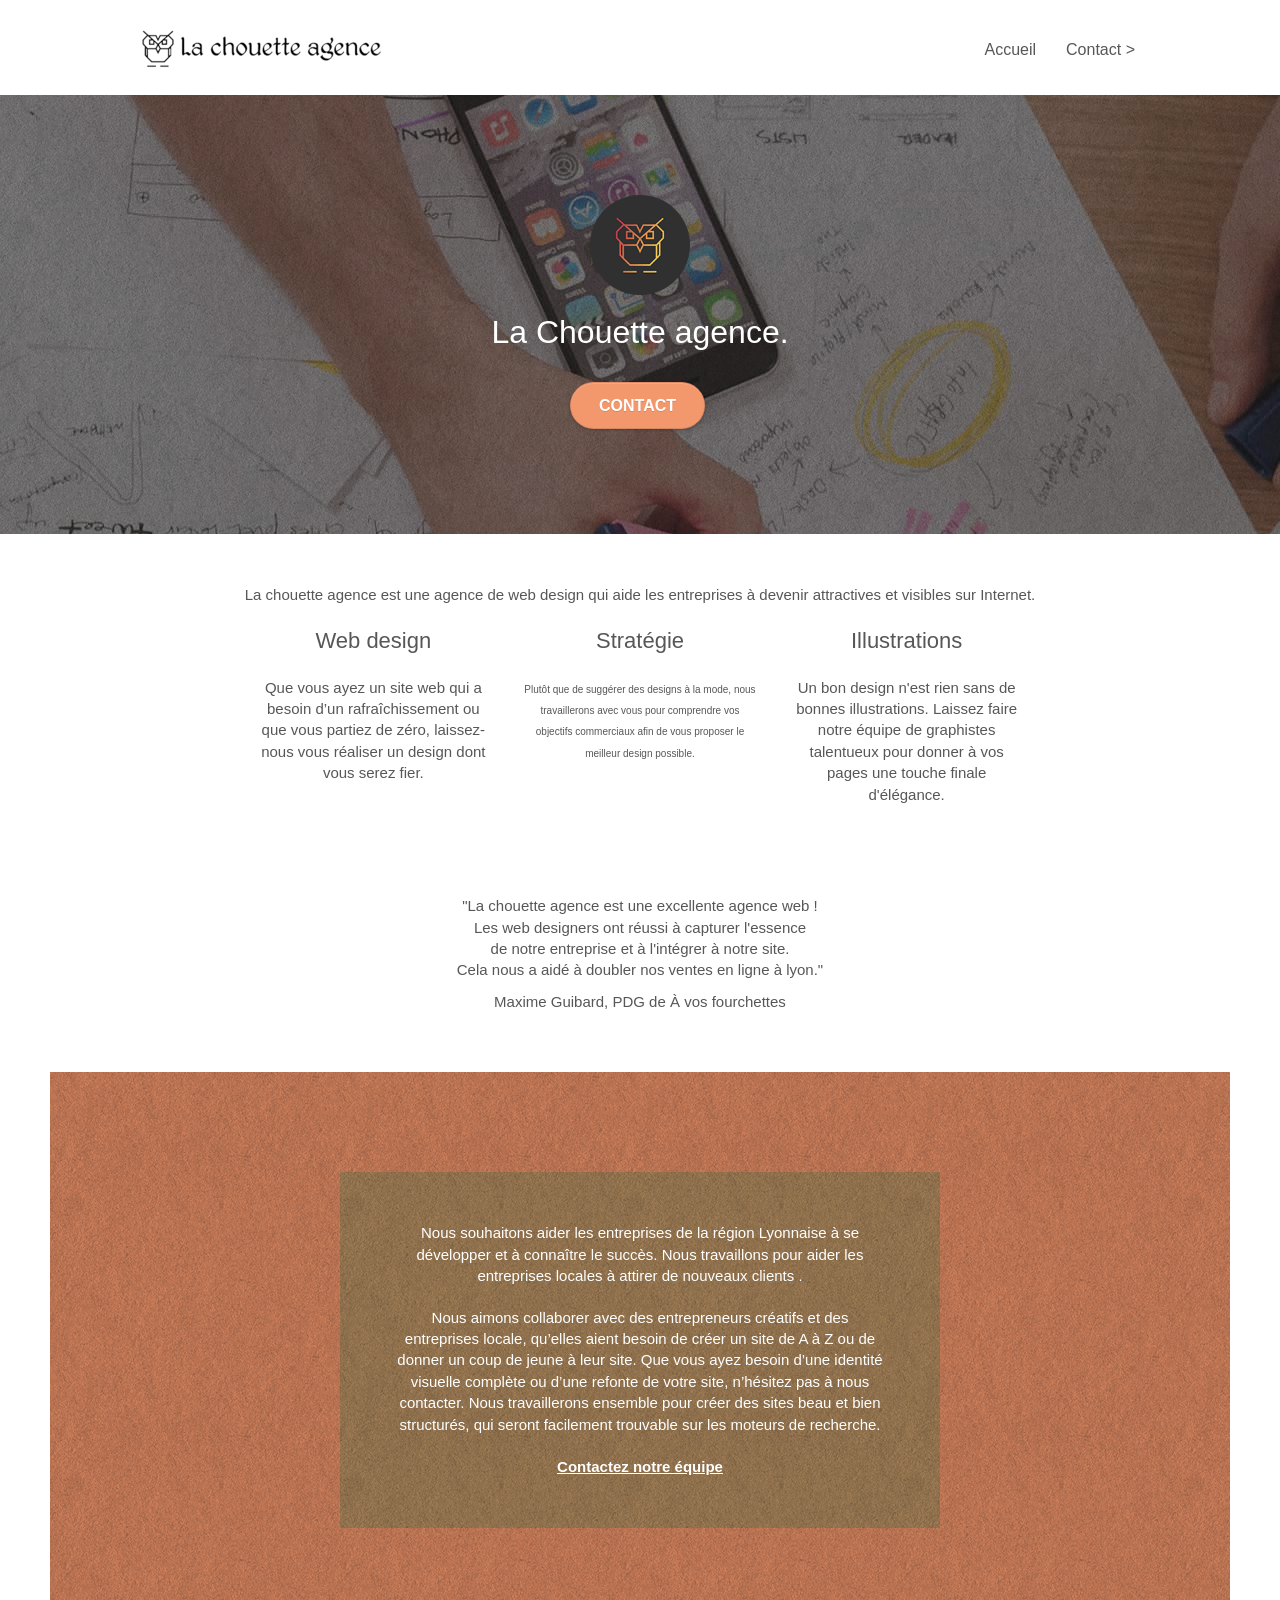
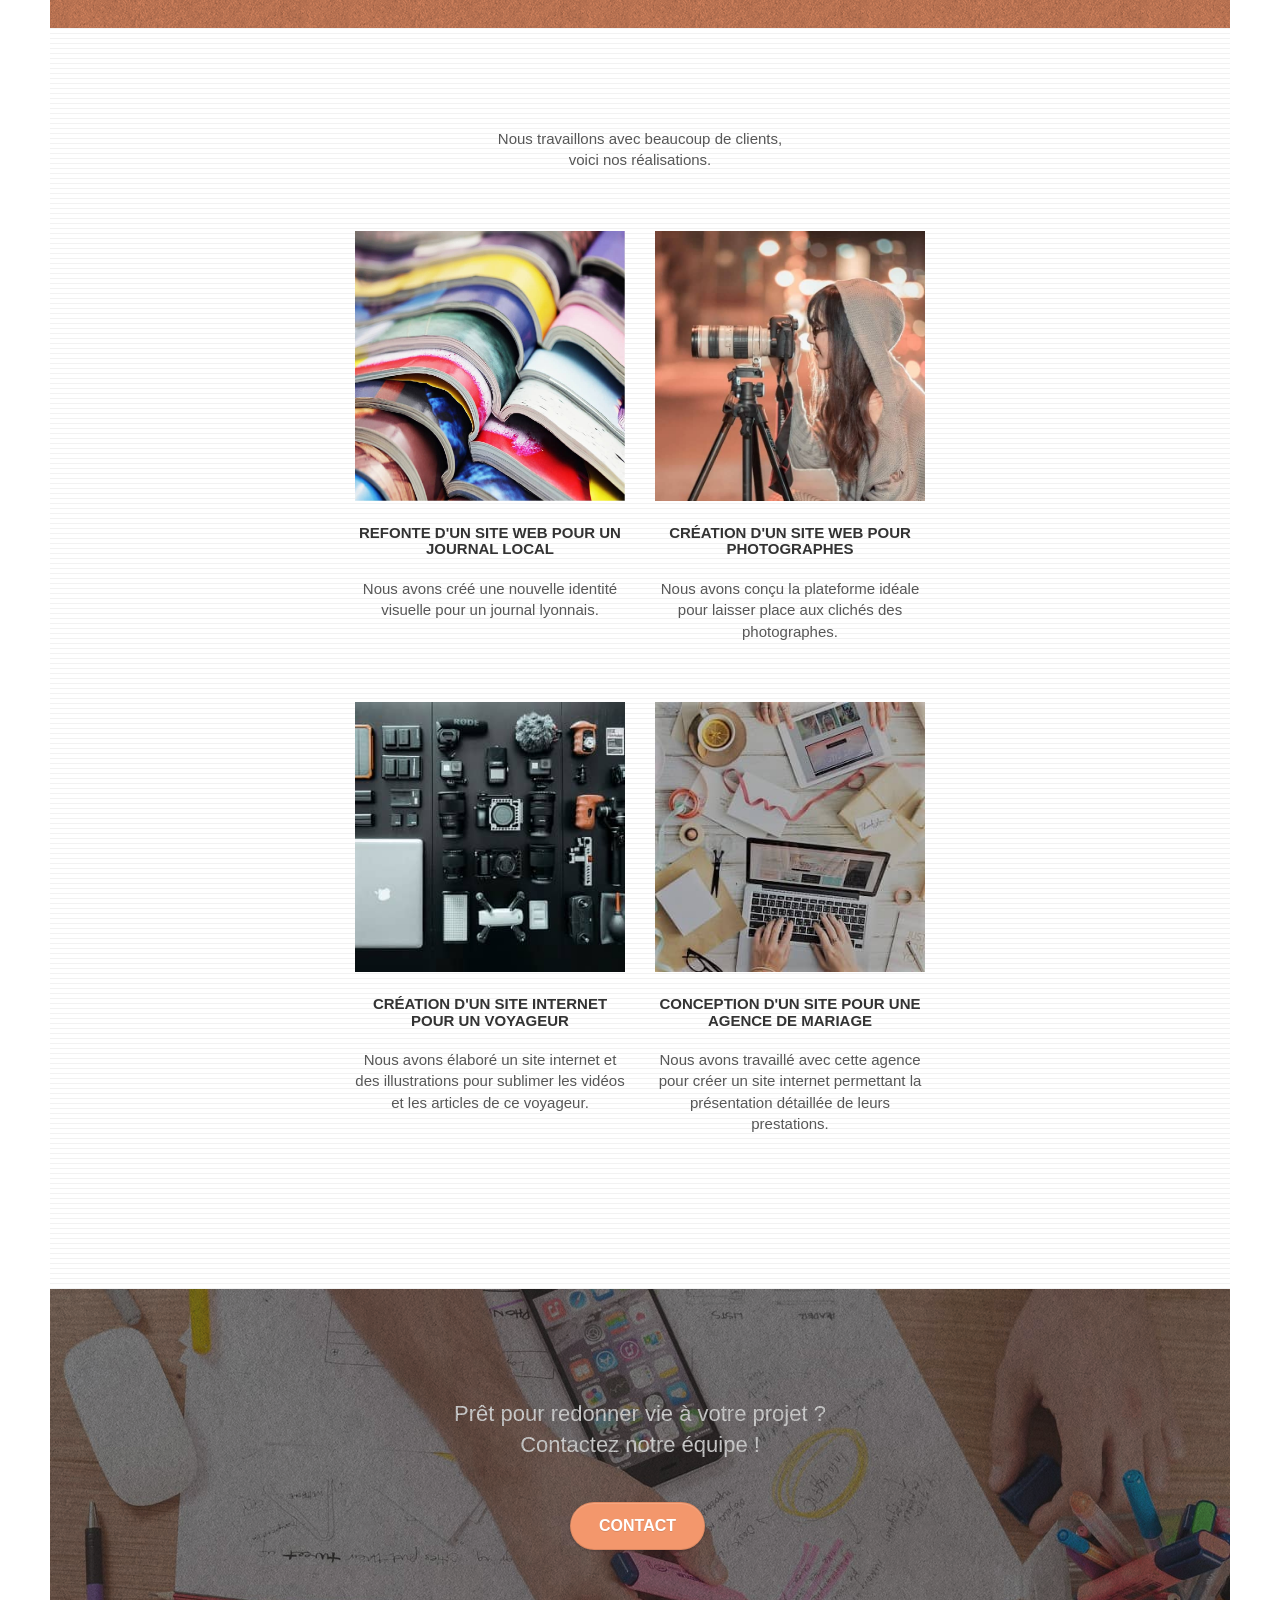
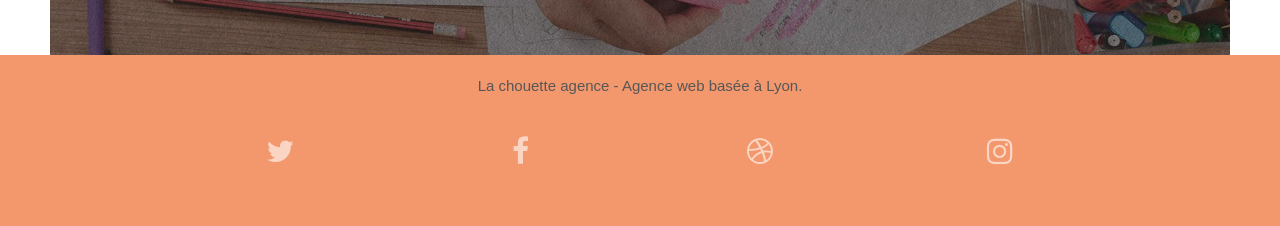
==== commit 8fb618f7: "3eme correction" ====
--- a/index.html
+++ b/index.html
@@ -3,7 +3,7 @@
 <head>
     <meta charset="utf-8">
 	<meta name="robots" content="index, follow">
-    <meta name="description" content="">
+    <meta name="description" content="Agence Web Lyonnaise, une équipe de développeur web expérimentée DEVIS GRATUIT ">
     <meta name="viewport" content="width=device-width, initial-scale=1.0, viewport-fit=cover">
     <link rel="shortcut icon" type="image/png" href="favicon.jpg">
     
--- a/style.css
+++ b/style.css
@@ -682,7 +682,7 @@
 }
 
 p {
-    font-size: 11px;
+    font-size: 15px;
 }
 
 .tight-width-whitespace {
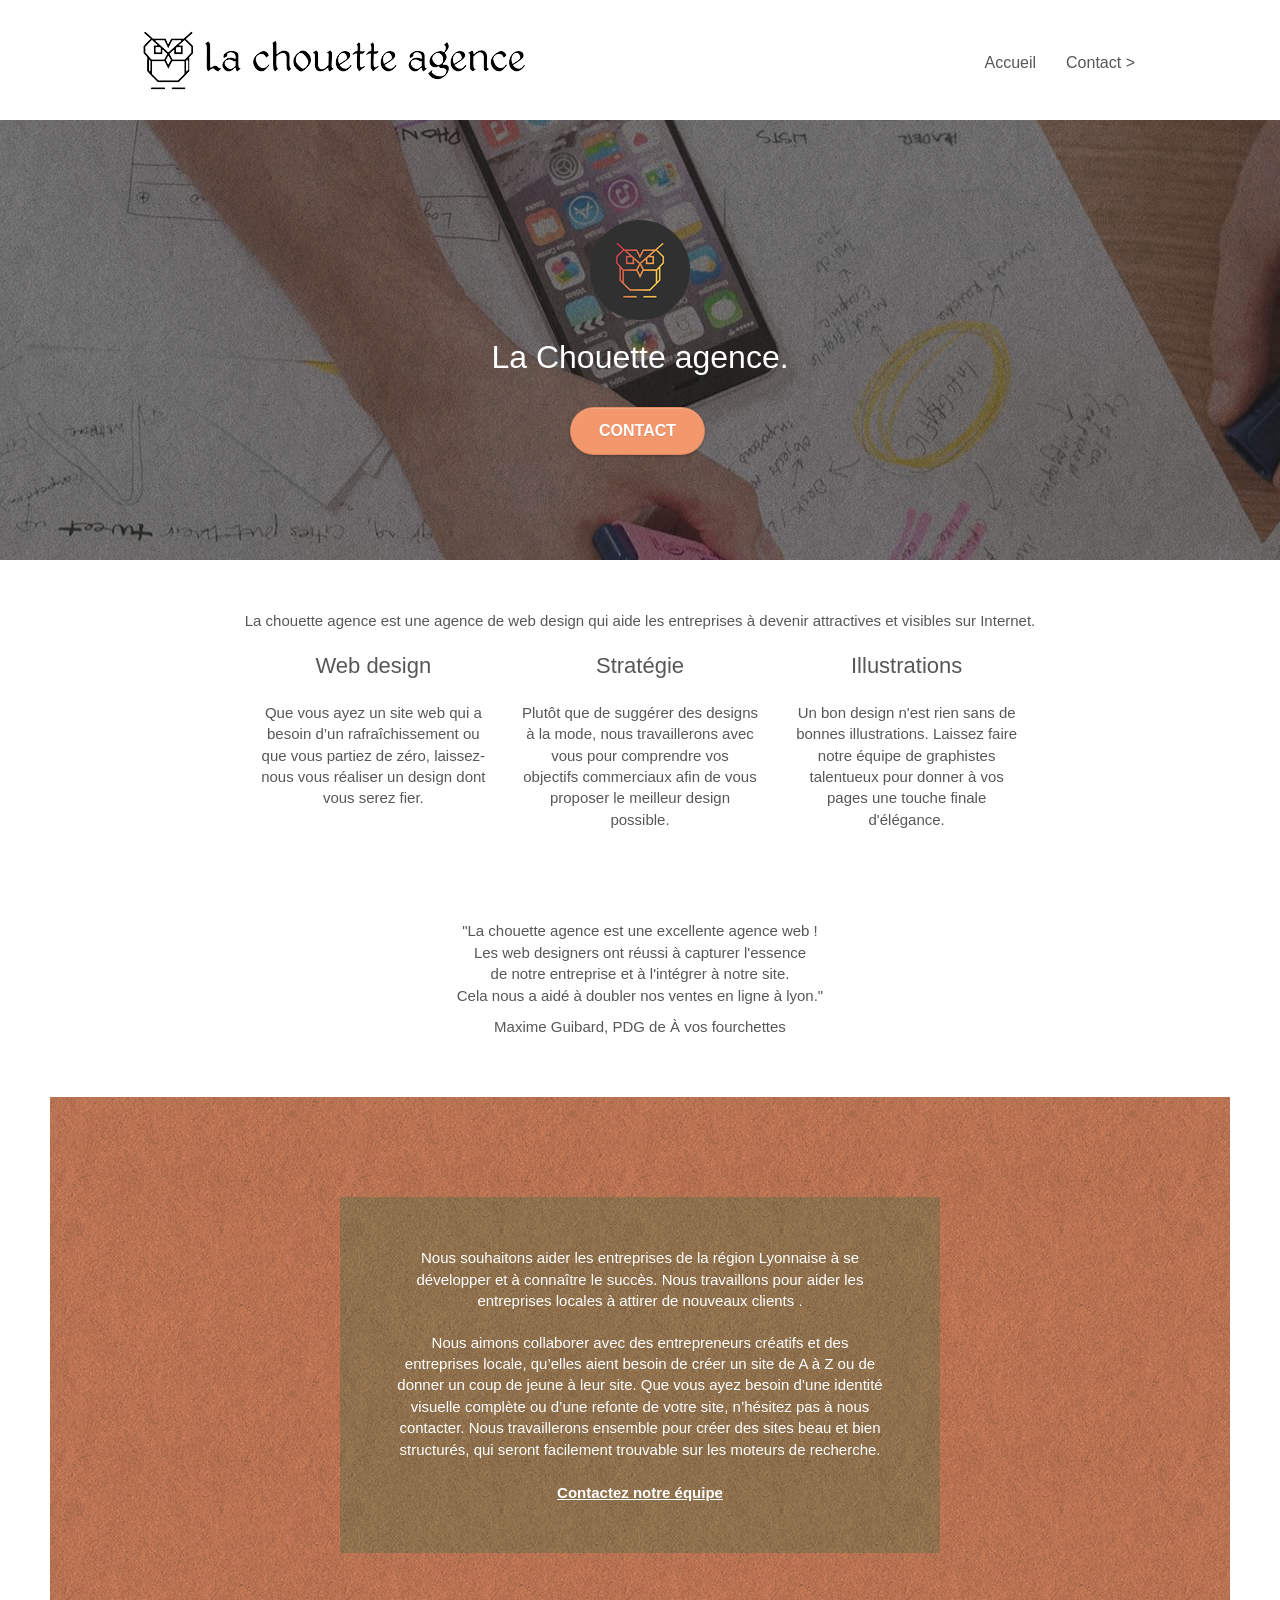
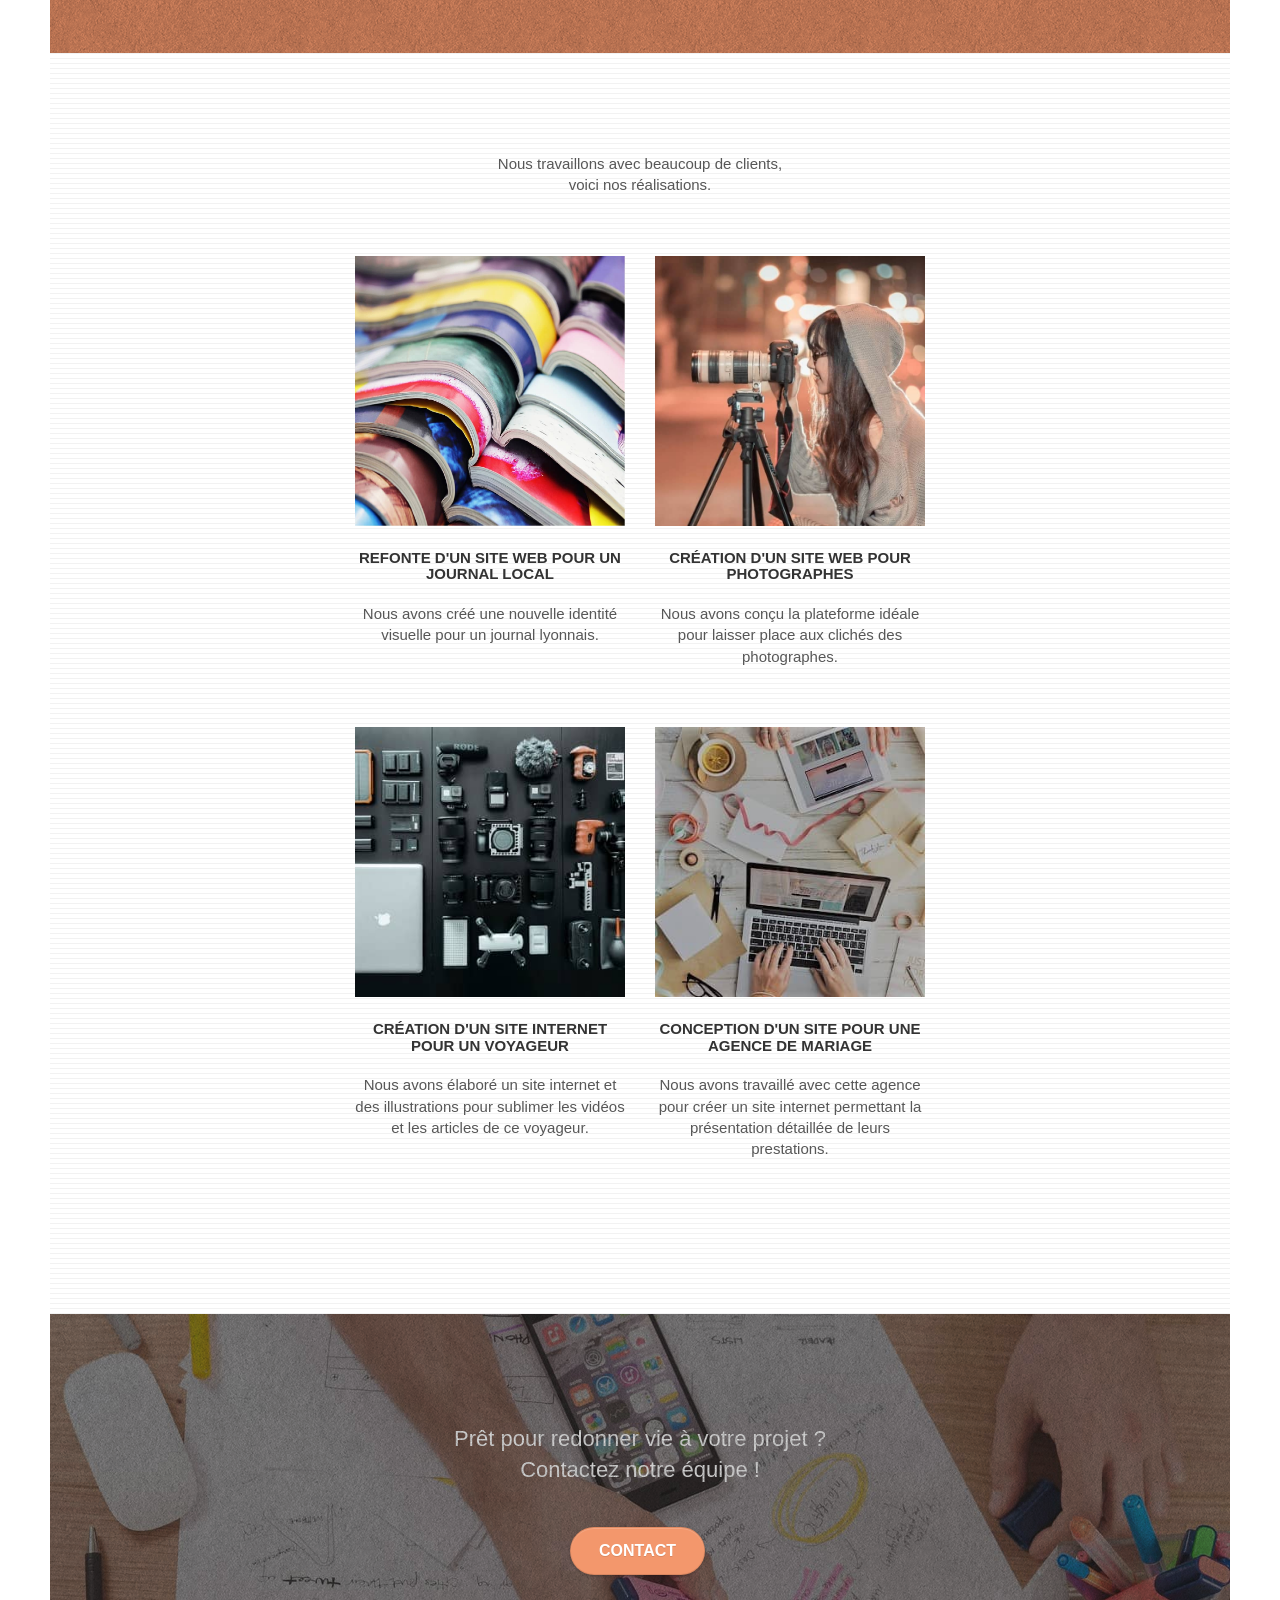
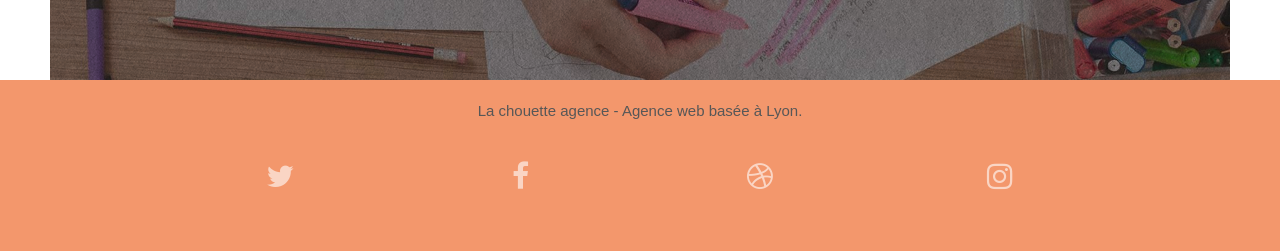
==== commit 6f6332c5: "correction" ====
--- a/index.html
+++ b/index.html
@@ -3,7 +3,7 @@
 <head>
     <meta charset="utf-8">
 	<meta name="robots" content="index, follow">
-    <meta name="description" content="Agence Web Lyonnaise, une équipe de développeur web expérimentée DEVIS GRATUIT ">
+    <meta name="description" content="Agence Web Lyonnaise, une équipe de développeur web expérimentée DEVIS GRATUIT">
     <meta name="viewport" content="width=device-width, initial-scale=1.0, viewport-fit=cover">
     <link rel="shortcut icon" type="image/png" href="favicon.jpg">
     
@@ -36,7 +36,7 @@
 				<div class="container bloc-sm">
 					<nav class="navbar row">
 						<div class="navbar-header">
-							<a class="navbar-brand" href="index.html"><img src="img/la-chouette-agence.png" alt="paris web design logo agence web meilleure agence"  /></a>
+							<a class="navbar-brand" href="index.html"><img src="img/la-chouette-agence.png" alt="logo la chouette agence"  /></a>
 							<button id="nav-toggle" type="button" class="ui-navbar-toggle navbar-toggle" data-toggle="collapse" data-target=".navbar-1">
 								<span class="sr-only">Toggle navigation</span><span class="icon-bar"></span><span class="icon-bar"></span><span class="icon-bar"></span>
 							</button>
@@ -63,7 +63,7 @@
 			<div class="container bloc-lg">
 				<div class="row tight-width-whitespace">
 					<div class="col-sm-12">
-						<img src="img/logo.png" class="center-block image-resize-mode" width="100" alt="La chouette agence, agence web paris, création logo paris" />
+						<img src="img/logo.png" class="center-block image-resize-mode" width="100" alt="logo la chouette agence" />
 						<h1 class="text-center hero-bloc-text tc-white ">
 						<span class="font-color">La Chouette agence.</span>	
 						</h1>
--- a/style.css
+++ b/style.css
@@ -91,9 +91,6 @@
 }
 .font-color{
     color: white;
-}
-.font-size{
-    font-size: 10px;
 }
 .texture-paper::before {
     background: url("img/texture-paper.png");
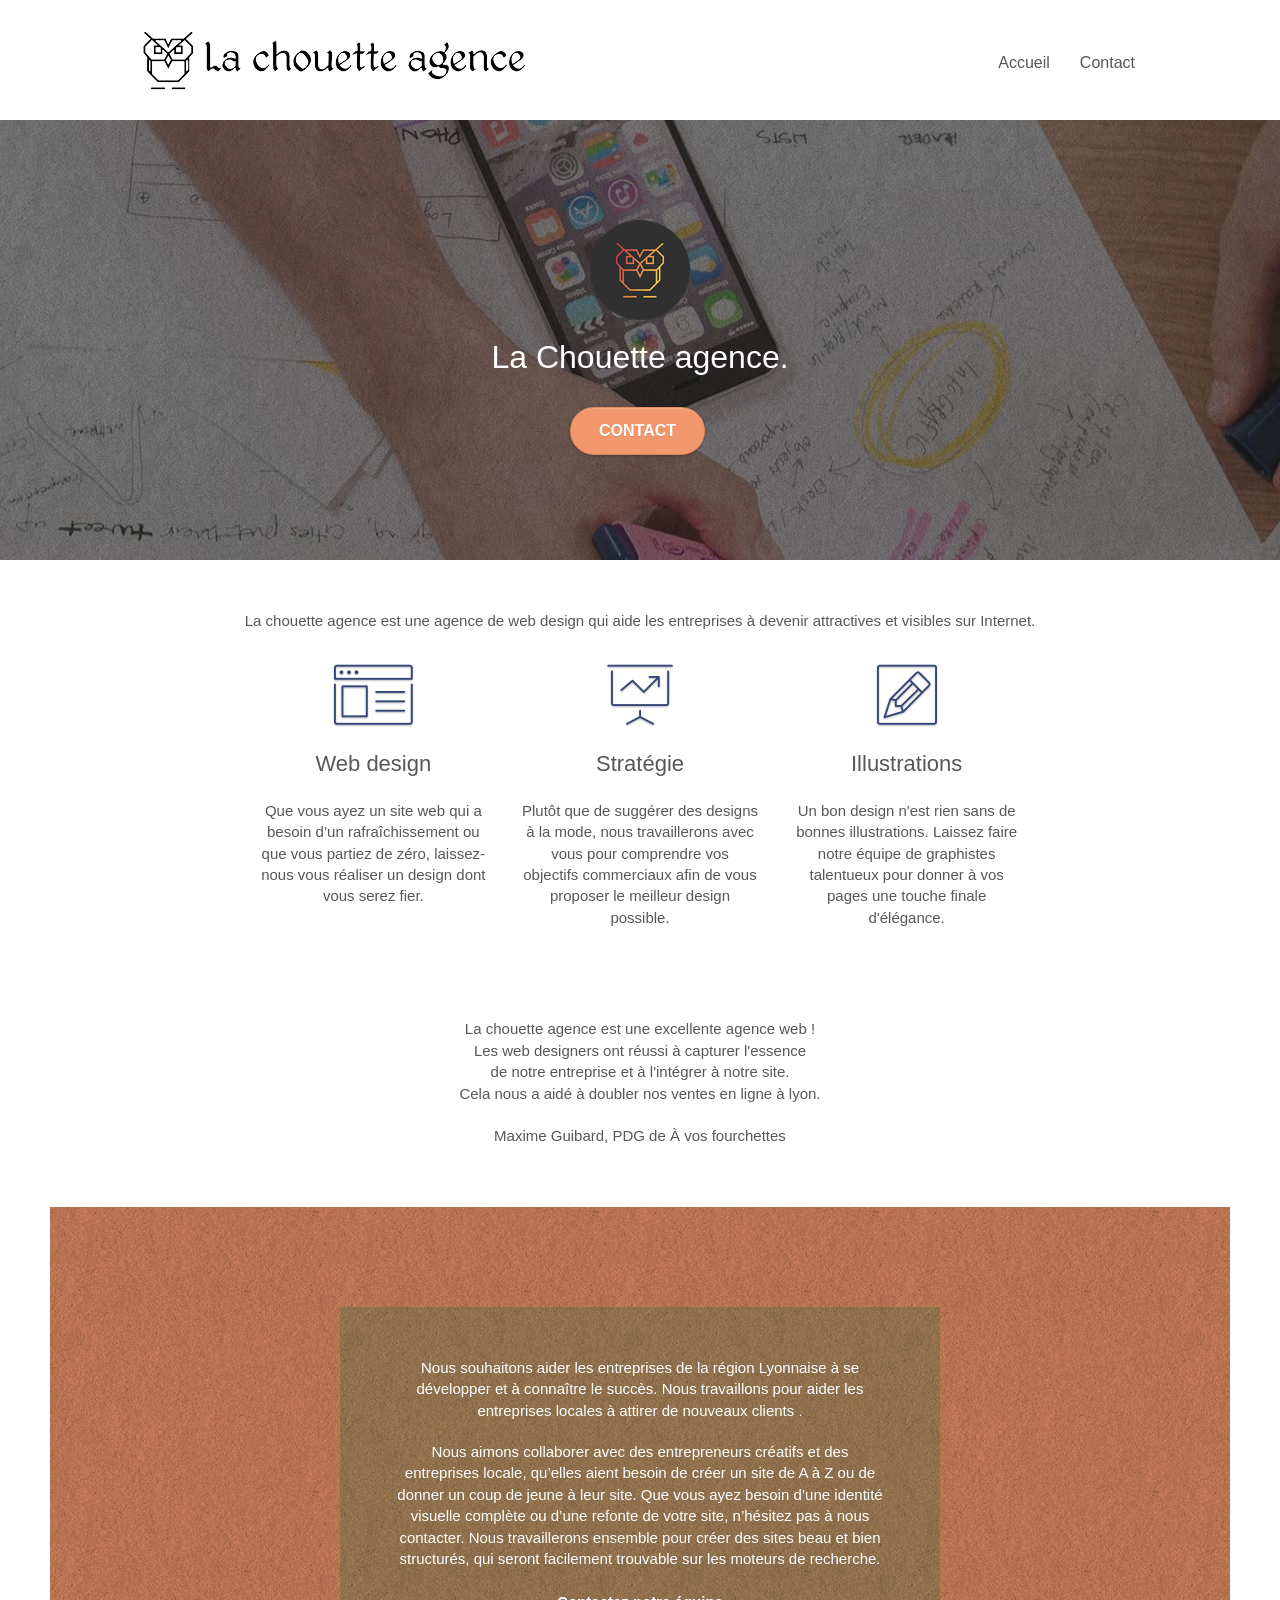
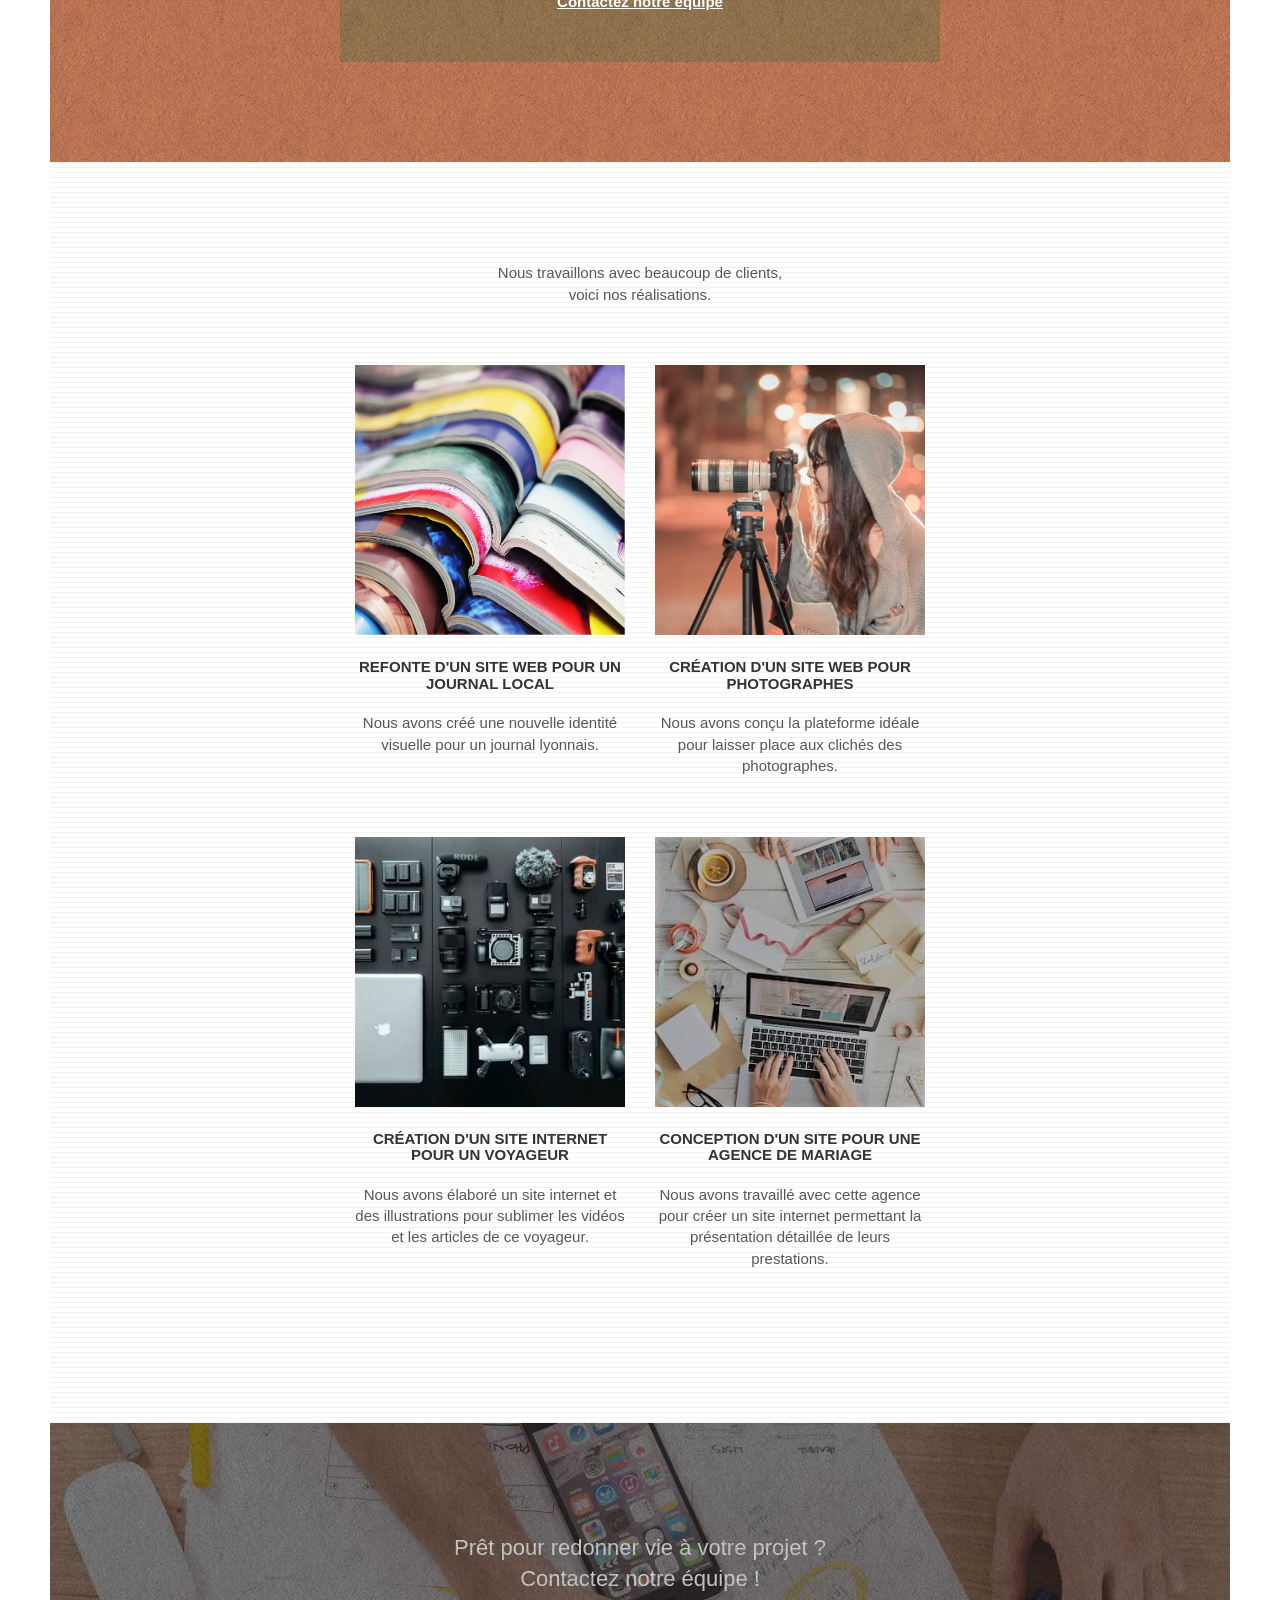
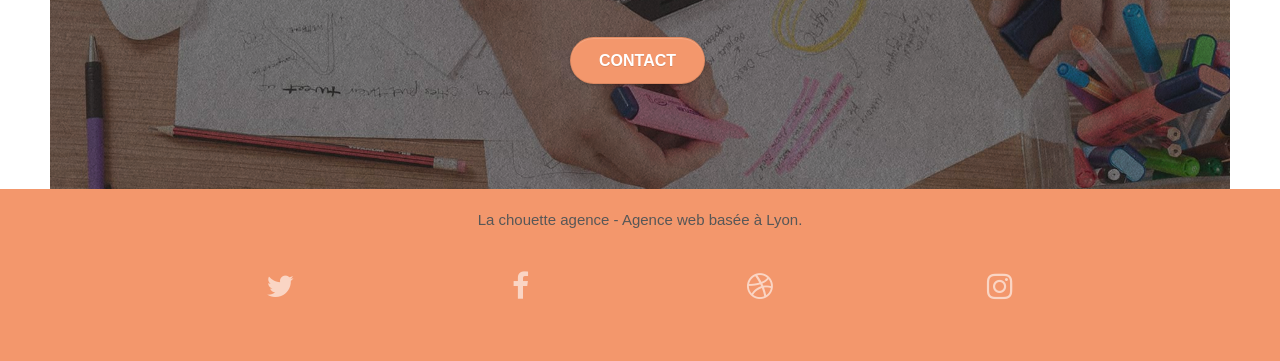
==== commit 90c26b63: "Add files via upload" ====
--- a/index.html
+++ b/index.html
@@ -20,16 +20,12 @@
 	<script src="./js/gmaps.js"></script>
 
     <title>La chouette agence</title>
-
-    
-<!-- Analytics -->
- 
-<!-- Analytics END -->
+	<!-- Analytics -->
+	<!-- Analytics END -->
 </head>
 <body>
 	<!-- Principal conteneur -->
 	<header>
-		
 		<div class="page-container">
 			<!-- bloc-0 -->
 			<div class="bloc bgc-white l-bloc " id="bloc-0">
@@ -47,7 +43,7 @@
 									<a href="index.html">Accueil</a>
 								</li>
 								<li>
-									<a href="page2.html">Contact &gt;</a>
+									<a href="contact.html">Contact</a>
 								</li>
 							</ul>
 						</div>
@@ -121,13 +117,16 @@
 				</div>
 				<div class="row voffset-lg voffset">
 					<div class="col-xs-12 col-md-8 col-md-offset-2 text-center">
-					<span class="font-size"><p>"La chouette agence est une excellente agence web ! <br>
-							Les web designers ont réussi à capturer l'essence  <br>
-							de notre entreprise et à l'intégrer à notre site.  <br>
-							Cela nous a aidé à doubler nos ventes en ligne à lyon."
-						</p>
-						<p>Maxime Guibard, PDG de À vos fourchettes</p>
-					</span>	
+						<p>
+							
+								La chouette agence est une excellente agence web ! <br>
+								Les web designers ont réussi à capturer l'essence  <br>
+								de notre entreprise et à l'intégrer à notre site.  <br>
+								Cela nous a aidé à doubler nos ventes en ligne à lyon. <br>
+								<br>
+								Maxime Guibard, PDG de À vos fourchettes
+							
+						</p>
 					</div>
 				</div>
 			</div>
--- a/style.css
+++ b/style.css
@@ -1,1055 +1,1055 @@
-body {
-    margin: 0;
-    padding: 0;
-    background: #FFF;
-    overflow-x: hidden;
-    -webkit-font-smoothing: antialiased;
-    -moz-osx-font-smoothing: grayscale;
-}
-
-a,
-button {
-    transition: all .3s ease-in-out;
-    outline: none!important;
-}
-
-a:hover {
-    text-decoration: none;
-    cursor: pointer;
-}
-
-#page-loading-blocs-notifaction {
-    position: fixed;
-    top: 0;
-    bottom: 0;
-    width: 100%;
-    z-index: 100000;
-    background: #FFFFFF url("img/pageload-spinner.gif") no-repeat center center;
-}
-
-.bloc {
-    width: 100%;
-    clear: both;
-    background: 50% 50% no-repeat;
-    padding: 0 50px;
-    -webkit-background-size: cover;
-    -moz-background-size: cover;
-    -o-background-size: cover;
-    background-size: cover;
-    position: relative;
-}
-
-.bloc .container {
-    padding-left: 0;
-    padding-right: 0;
-}
-
-.bloc-lg {
-    padding: 100px 50px;
-}
-
-.bloc-md {
-    padding: 50px;
-}
-
-.bloc-sm {
-    padding: 20px 50px;
-}
-
-.bg-center,
-.bg-l-edge,
-.bg-r-edge,
-.bg-t-edge,
-.bg-b-edge,
-.bg-tl-edge,
-.bg-bl-edge,
-.bg-tr-edge,
-.bg-br-edge,
-.bg-repeat {
-    -webkit-background-size: auto!important;
-    -moz-background-size: auto!important;
-    -o-background-size: auto!important;
-    background-size: auto!important;
-}
-
-.bg-repeat {
-    background: repeat;
-}
-
-.bg-t-edge {
-    background: top no-repeat;
-}
-
-.bloc-bg-texture::before {
-    content: "";
-    background-size: 2px 2px;
-    position: absolute;
-    top: 0;
-    bottom: 0;
-    left: 0;
-    right: 0;
-}
-.font-color{
-    color: white;
-}
-.texture-paper::before {
-    background: url("img/texture-paper.png");
-    background-size: 280px 280px;
-}
-
-.b-parallax {
-    background-attachment: fixed;
-}
-
-.d-bloc {
-    color: rgba(255, 255, 255, .7);
-}
-
-.d-bloc button:hover {
-    color: rgba(255, 255, 255, .9);
-}
-
-.d-bloc .icon-round,
-.d-bloc .icon-square,
-.d-bloc .icon-rounded,
-.d-bloc .icon-semi-rounded-a,
-.d-bloc .icon-semi-rounded-b {
-    border-color: rgba(255, 255, 255, .9);
-}
-
-.d-bloc .divider-h span {
-    border-color: rgba(255, 255, 255, .2);
-}
-
-.d-bloc .a-btn,
-.d-bloc .navbar a,
-.d-bloc .navbar-brand,
-.d-bloc a .icon-sm,
-.d-bloc a .icon-md,
-.d-bloc a .icon-lg,
-.d-bloc a .icon-xl,
-.d-bloc h1 a,
-.d-bloc h2 a,
-.d-bloc h3 a,
-.d-bloc h4 a,
-.d-bloc h5 a,
-.d-bloc h6 a,
-.d-bloc p a {
-    color: rgba(255, 255, 255, .6);
-}
-
-.d-bloc .a-btn:hover,
-.d-bloc .navbar a:hover,
-.d-bloc .navbar-brand:hover,
-.d-bloc a:hover .icon-sm,
-.d-bloc a:hover .icon-md,
-.d-bloc a:hover .icon-lg,
-.d-bloc a:hover .icon-xl,
-.d-bloc h1 a:hover,
-.d-bloc h2 a:hover,
-.d-bloc h3 a:hover,
-.d-bloc h4 a:hover,
-.d-bloc h5 a:hover,
-.d-bloc h6 a:hover,
-.d-bloc p a:hover {
-    color: rgba(255, 255, 255, 1);
-}
-
-.d-bloc .navbar-toggle .icon-bar {
-    background: rgba(255, 255, 255, 1);
-}
-
-.d-bloc .btn-wire,
-.d-bloc .btn-wire:hover {
-    color: rgba(255, 255, 255, 1);
-    border-color: rgba(255, 255, 255, 1);
-}
-
-.d-bloc .panel {
-    color: rgba(0, 0, 0, .5);
-}
-
-.d-bloc .panel button:hover {
-    color: rgba(0, 0, 0, .7);
-}
-
-.d-bloc .panel icon {
-    border-color: rgba(0, 0, 0, .7);
-}
-
-.d-bloc .panel .divider-h span {
-    border-color: rgba(0, 0, 0, .1);
-}
-
-.d-bloc .panel .a-btn {
-    color: rgba(0, 0, 0, .6);
-}
-
-.d-bloc .panel .a-btn:hover {
-    color: rgba(0, 0, 0, 1);
-}
-
-.d-bloc .panel .btn-wire,
-.d-bloc .panel .btn-wire:hover {
-    color: rgba(0, 0, 0, .7);
-    border-color: rgba(0, 0, 0, .3);
-}
-
-.d-bloc .panel,
-.l-bloc {
-    color: rgba(0, 0, 0, .5);
-}
-
-.d-bloc .panel button:hover,
-.l-bloc button:hover {
-    color: rgba(0, 0, 0, .7);
-}
-
-.l-bloc .icon-round,
-.l-bloc .icon-square,
-.l-bloc .icon-rounded,
-.l-bloc .icon-semi-rounded-a,
-.l-bloc .icon-semi-rounded-b {
-    border-color: rgba(0, 0, 0, .7);
-}
-
-.d-bloc .panel .divider-h span,
-.l-bloc .divider-h span {
-    border-color: rgba(0, 0, 0, .1);
-}
-
-.d-bloc .panel .a-btn,
-.l-bloc .a-btn,
-.l-bloc .navbar a,
-.l-bloc .navbar-brand,
-.l-bloc a .icon-sm,
-.l-bloc a .icon-md,
-.l-bloc a .icon-lg,
-.l-bloc a .icon-xl,
-.l-bloc h1 a,
-.l-bloc h2 a,
-.l-bloc h3 a,
-.l-bloc h4 a,
-.l-bloc h5 a,
-.l-bloc h6 a,
-.l-bloc p a {
-    color: rgba(0, 0, 0, .6);
-}
-
-.d-bloc .panel .a-btn:hover,
-.l-bloc .a-btn:hover,
-.l-bloc .navbar a:hover,
-.l-bloc .navbar-brand:hover,
-.l-bloc a:hover .icon-sm,
-.l-bloc a:hover .icon-md,
-.l-bloc a:hover .icon-lg,
-.l-bloc a:hover .icon-xl,
-.l-bloc h1 a:hover,
-.l-bloc h2 a:hover,
-.l-bloc h3 a:hover,
-.l-bloc h4 a:hover,
-.l-bloc h5 a:hover,
-.l-bloc h6 a:hover,
-.l-bloc p a:hover {
-    color: rgba(0, 0, 0, 1);
-}
-
-.l-bloc .navbar-toggle .icon-bar {
-    color: rgba(0, 0, 0, .6);
-}
-
-.d-bloc .panel .btn-wire,
-.d-bloc .panel .btn-wire:hover,
-.l-bloc .btn-wire,
-.l-bloc .btn-wire:hover {
-    color: rgba(0, 0, 0, .7);
-    border-color: rgba(0, 0, 0, .3);
-}
-
-.voffset {
-    margin-top: 30px;
-}
-
-.voffset-lg {
-    margin-top: 80px;
-}
-
-.row-no-gutters {
-    margin-right: 0;
-    margin-left: 0;
-}
-
-.row.row-no-gutters > [class^="col-"],
-.row.row-no-gutters > [class*=" col-"] {
-    padding-right: 0;
-    padding-left: 0;
-}
-
-#bloc-1-hero h1 {
-    font-size: 32px;
-}
-
-.navbar {
-    margin-bottom: 0;
-    z-index: 1;
-}
-
-.navbar-brand {
-    height: auto;
-    padding: 3px 15px;
-    font-size: 25px;
-    font-weight: normal;
-    font-weight: 600;
-    line-height: 44px;
-}
-
-.navbar-brand img {
-    max-height: 200px;
-    margin: 0 5px 0 0;
-    display: inline;
-}
-
-.navbar-brand img[src$=svg] {
-    min-width: 100px;
-}
-
-.nav-center .navbar-brand img {
-    margin: 0;
-}
-
-.navbar .nav {
-    padding-top: 2px;
-    margin-right: -16px;
-    float: right;
-    z-index: 1;
-}
-
-.nav > li {
-    float: left;
-    margin-top: 4px;
-    font-size: 16px;
-}
-
-.navbar-nav .open .dropdown-menu > li > a {
-    text-align: inherit;
-}
-
-.nav > li a:hover,
-.nav > li a:focus {
-    background: transparent;
-}
-
-.navbar-toggle {
-    margin: 10px 10px 0 0;
-    border: 0px;
-}
-
-.navbar-toggle:hover {
-    background: transparent!important;
-}
-
-.navbar-toggle .icon-bar {
-    background-color: rgba(0, 0, 0, .5);
-    width: 26px;
-}
-
-.nav-invert .navbar .nav {
-    float: left;
-}
-
-.nav-invert .navbar-header,
-.nav-invert .navbar-brand {
-    float: right;
-    position: relative;
-    z-index: 2;
-}
-
-@media (min-width: 768px) {
-    .site-navigation {
-        position: absolute;
-        top: 50%;
-        right: 20px;
-        transform: translate(0, -50%);
-        -webkit-transform: translateY(-50%);
-    }
-    .nav > li .dropdown-menu a,
-    .nav > li .dropdown-menu a:hover {
-        color: #484848;
-    }
-    .nav-invert .site-navigation {
-        left: 0;
-        right: 0;
-    }
-    .nav-center {
-        text-align: center;
-    }
-    .nav-center .navbar-header {
-        width: 100%;
-    }
-    .nav-center .navbar-header,
-    .nav-center .navbar-brand,
-    .nav-center .nav > li {
-        float: none;
-        display: inline-block;
-    }
-    .nav-center .site-navigation {
-        position: relative;
-        width: 100%;
-        right: 0;
-        margin-right: 0px;
-        margin-top: 20px;
-    }
-    .nav-center.mini-nav .navbar-toggle {
-        float: none;
-        margin: 10px auto 0;
-    }
-}
-
-.nav > li > .dropdown a {
-    background: none!important;
-    display: block;
-    padding: 14px 15px;
-}
-
-nav .caret {
-    margin: 0 5px;
-}
-
-.dropdown-menu .dropdown-menu {
-    top: -8px;
-    left: 100%;
-}
-
-.dropdown-menu .dropmenu-flow-right {
-    top: 100%;
-    left: 0;
-    margin-left: -1px;
-    border-top-left-radius: 0;
-    border-top-right-radius: 0;
-}
-
-.dropdown-menu .dropdown span {
-    border: 4px solid black;
-    border-top-color: transparent;
-    border-right-color: transparent;
-    border-bottom-color: transparent;
-    margin: 6px -5px 0 0!important;
-    float: right;
-}
-
-.mg-md {
-    margin-top: 10px;
-    margin-bottom: 20px;
-}
-
-.mg-lg {
-    margin-top: 10px;
-    margin-bottom: 40px;
-}
-
-.btn {
-    margin: 0 5px 5px 0;
-}
-
-.btn.pull-right {
-    margin: 0 0 5px 5px;
-}
-
-.btn-d,
-.btn-d:hover,
-.btn-d:focus {
-    color: #FFF;
-    background: rgba(0, 0, 0, .3);
-}
-
-button {
-    outline: none!important;
-}
-
-.btn-rd {
-    border-radius: 40px;
-}
-
-.btn-clean {
-    border: 1px solid rgba(0, 0, 0, .08);
-    border-bottom-color: rgba(0, 0, 0, .1);
-    text-shadow: 0 1px 0 rgba(0, 0, 1, .1);
-    box-shadow: 0 1px 3px rgba(0, 0, 1, .25), inset 0 1px 0 0 rgba(255, 255, 255, .15);
-}
-
-.icon-md {
-    font-size: 30px!important;
-}
-
-.icon-lg {
-    font-size: 60px!important;
-}
-
-.sm-shadow {
-    text-shadow: 0 1px 2px rgba(0, 0, 0, .3);
-}
-
-.panel-sq,
-.panel-sq .panel-heading,
-.panel-sq .panel-footer {
-    border-radius: 0;
-}
-
-.panel-rd {
-    border-radius: 30px;
-}
-
-.panel-rd .panel-heading {
-    border-radius: 29px 29px 0 0;
-}
-
-.panel-rd .panel-footer {
-    border-radius: 0 0 29px 29px;
-}
-
-.form-control {
-    border-color: rgba(0, 0, 0, .1);
-    box-shadow: none;
-}
-
-.scrollToTop {
-    width: 40px;
-    height: 40px;
-    position: fixed;
-    bottom: 20px;
-    right: 20px;
-    opacity: 0;
-    z-index: 500;
-    transition: all .3s ease-in-out;
-}
-
-.scrollToTop span {
-    margin-top: 6px;
-}
-
-.showScrollTop {
-    font-size: 14px;
-    opacity: 1;
-}
-
-a[data-lightbox] {
-    position: relative;
-    display: block;
-    text-align: center;
-}
-
-a[data-lightbox]:hover::before {
-    content: "+";
-    font-family: "HelveticaNeue-Light", "Helvetica Neue Light", "Helvetica Neue", Helvetica, Arial;
-    font-size: 32px;
-    width: 50px;
-    height: 50px;
-    margin-left: -25px;
-    border-radius: 50%;
-    background: rgba(0, 0, 0, .6);
-    color: #FFF;
-    font-weight: 100;
-    z-index: 1;
-    position: absolute;
-    top: 50%;
-    transform: translateY(-50%);
-    -webkit-transform: translateY(-50%);
-}
-
-a[data-lightbox]:hover img {
-    opacity: 0.6;
-    -webkit-animation-fill-mode: none;
-    animation-fill-mode: none;
-}
-
-#lightbox-modal {
-    display: flex;
-    align-items: center;
-}
-
-#lightbox-modal .modal-dialog {
-    width: 90%;
-    max-width: 900px;
-    margin: 0 auto 0;
-}
-
-#lightbox-modal .modal-dialog img {
-    max-height: 90vh;
-    margin: 0 auto;
-}
-
-.lightbox-caption {
-    padding: 20px;
-    color: #FFF;
-    background: rgba(0, 0, 0, .5);
-    position: absolute;
-    left: 15px;
-    right: 15px;
-    bottom: 5px;
-}
-
-.close-lightbox {
-    color: #FFF;
-    font-size: 30px;
-    position: absolute;
-    top: 20px;
-    right: 20px;
-    z-index: 20;
-    background: rgba(0, 0, 0, .5);
-    border: none;
-    line-height: 30px;
-    padding: 0 9px 5px;
-    opacity: 0.3;
-}
-
-.close-lightbox:hover,
-.next-lightbox:hover,
-.prev-lightbox:hover {
-    opacity: 1.0;
-    color: #FFF;
-}
-
-.next-lightbox,
-.prev-lightbox {
-    font-size: 20px;
-    color: rgba(255, 255, 255, .9);
-    background: rgba(0, 0, 0, .5);
-    transition: all .2s ease-in-out;
-    position: absolute;
-    top: 45%;
-    z-index: 1;
-    opacity: 0.4;
-}
-
-.next-lightbox {
-    padding: 6px 8px 1px 13px;
-    right: 25px;
-}
-
-.prev-lightbox {
-    padding: 6px 13px 1px 10px;
-    left: 25px;
-}
-
-.snapshot-lb .modal-body {
-    padding-bottom: 45px;
-}
-
-.snapshot-lb .lightbox-caption {
-    padding: 0;
-    color: rgba(0, 0, 0, .5);
-    background: none;
-}
-
-h1,
-h2,
-h3,
-h4,
-h5,
-h6,
-p,
-label,
-.btn,
-a {
-    font-family: "helvetica";
-    font-weight: 400;
-    color: #575757!important;
-}
-
-.container {
-    max-width: 1000px;
-}
-
-.hero-bloc-text {
-    font-size: 38px;
-}
-
-.hero-bloc-text-sub {
-    font-size: 36px;
-}
-
-.statement-bloc-text {
-    line-height: 26px;
-    font-style: italic;
-    font-size: 20px;
-    text-align: center;
-    font-weight: lighter;
-    max-width: 520px;
-    margin: auto auto auto auto;
-}
-
-p {
-    font-size: 15px;
-}
-
-.tight-width-whitespace {
-    max-width: 600px;
-    margin: auto auto auto auto;
-}
-
-.h1 {
-    font-size: 20px;
-    font-family: "Open Sans";
-}
-
-.cta-hero {
-    margin-top: 22px;
-    color: #FFFFFF!important;
-    text-transform: uppercase;
-    padding: 12px 28px 12px 28px;
-    font-size: 16px;
-    font-weight: 700;
-}
-
-.social {
-    display: flex;
-    justify-content: center;
-    margin: 20px;
-}
-
-.icon-md:hover{
-    transform: scale(1.10);
-}
-
-
-h2 {
-    font-size: 22px;
-    line-height: 1.4em;
-}
-
-h3 {
-    font-size: 15px;
-    text-transform: uppercase;
-    font-weight: 700;
-    color: #333333!important;
-}
-
-.med-width-whitespace {
-    max-width: 800px;
-    margin: auto auto auto auto;
-    box-shadow: 0px 0px 0px #000000;
-}
-
-h1 {
-    color: #333333!important;
-}
-
-h4 {
-    color: #333333!important;
-}
-
-.icons {
-    margin-bottom: 14px;
-    margin-top: 24px;
-}
-
-.white {
-    color: #FFFFFF!important;
-}
-
-.portfolio-thumb {
-    margin-bottom: 24px;
-}
-
-.portfolio-row {
-    margin-bottom: 44px;
-    margin-top: 50px;
-}
-
-.avatar {
-    box-shadow: 0px 4px 9px rgba(0, 0, 0, 0.3);
-}
-
-.black-background {
-    background-color: rgba(165, 147, 99, 0.7);
-    padding: 40px 40px 40px 40px;
-}
-
-.bold-link {
-    font-weight: 900;
-    text-decoration: underline!important;
-}
-
-.bgc-white {
-    background-color: #FFFFFF;
-}
-
-.bgc-dark-slate-blue {
-    background-color: #364577;
-}
-
-.bgc-atomic-tangerine {
-    background-color: #F3976C;
-}
-
-.tc-white {
-    color: white;
-}
-
-.btn-atomic-tangerine {
-    background:#F3976C;
-    color: #FFFFFF!important;
-}
-
-.btn-atomic-tangerine:hover {
-    background: #c27956;
-    color: #FFFFFF!important;
-}
-
-.ltc-white {
-    color: #FFFFFF!important;
-}
-
-.ltc-white:hover {
-    color: #cccccc!important;
-}
-
-.ltc-atomic-tangerine {
-    color: #F3976C!important;
-}
-
-.ltc-atomic-tangerine:hover {
-    color: #c27956!important;
-}
-
-.icon-dark-slate-blue {
-    color: #364577!important;
-    border-color: #364577!important;
-}
-
-.bg-dots-bg {
-    background-image: url("img/dots-bg.png");
-}
-
-.bg-lines-h2-bg {
-    background-image: url("img/lines-h2-bg.png");
-}
-
-.bg-banniere {
-    background-image: url("img/la-chouette-agence-banniere.jpg");
-}
-
-.bg-presentation {
-    background-image: url("img/image-de-presentation.jpeg");
-}
-
-@media (max-width: 1024px) {
-    .bloc {
-        padding-left: 20px;
-        padding-right: 20px;
-    }
-    .bloc.full-width-bloc,
-    .bloc-tile-2.full-width-bloc .container,
-    .bloc-tile-3.full-width-bloc .container,
-    .bloc-tile-4.full-width-bloc .container {
-        padding-left: 0;
-        padding-right: 0;
-    }
-}
-
-@media (max-width: 992px) and (min-width: 768px) {
-    .navbar .nav {
-        max-width: 80%
-    }
-    .nav-center.navbar .nav {
-        max-width: 100%
-    }
-}
-
-@media only screen and (min-device-width: 768px) and (max-device-width: 1024px) and (orientation: landscape) {
-    .b-parallax {
-        background-attachment: scroll;
-    }
-}
-
-@media only screen and (min-device-width: 1024px) and (max-device-width: 1366px) and (-webkit-min-device-pixel-ratio: 1.5) {
-    .b-parallax {
-        background-attachment: scroll;
-    }
-}
-
-@media (max-width: 991px) {
-    .container {
-        width: 100%;
-    }
-    .b-parallax {
-        background-attachment: scroll;
-    }
-    .page-container,
-    #hero-bloc {
-        overflow-x: hidden;
-        position: relative;
-    }
-    .bloc {
-        padding-left: constant(safe-area-inset-left);
-        padding-right: constant(safe-area-inset-right);
-    }
-    .bloc-group,
-    .bloc-group .bloc {
-        display: block;
-        width: 100%;
-    }
-    .bloc-fill-screen .fill-bloc-top-edge,
-    .bloc-fill-screen .fill-bloc-bottom-edge {
-        padding: 0 20px;
-        padding-left: constant(safe-area-inset-left);
-        padding-right: constant(safe-area-inset-right);
-    }
-}
-
-@media (max-width: 767px) {
-    .page-container {
-        overflow-x: hidden;
-        position: relative;
-    }
-    h1,
-    h2,
-    h3,
-    h4,
-    h5,
-    h6,
-    p,
-    #disqus_thread {
-        padding-left: 10px!important;
-        padding-right: 10px!important;
-    }
-    .b-parallax {
-        background-attachment: scroll;
-    }
-    .navbar .nav {
-        padding-top: 0;
-        border-top: 1px solid rgba(0, 0, 0, .2);
-        float: none!important;
-    }
-    .navbar.row {
-        margin-left: 0;
-        margin-right: 0;
-    }
-    .site-navigation {
-        position: inherit;
-        transform: none;
-        -webkit-transform: none;
-        -ms-transform: none;
-    }
-    .nav > li {
-        margin-top: 0;
-        border-bottom: 1px solid rgba(0, 0, 0, .1);
-        background: rgba(0, 0, 0, .05);
-        text-align: left;
-        padding-left: 15px;
-        width: 100%;
-    }
-    .nav > li:hover {
-        background: rgba(0, 0, 0, .08);
-    }
-    .dropdown .dropdown a .caret {
-        float: none;
-        margin: 5px 0 0 10px!important;
-        border: 4px solid black;
-        border-bottom-color: transparent;
-        border-right-color: transparent;
-        border-left-color: transparent;
-    }
-    #hero-bloc .navbar .nav {
-        background: rgba(0, 0, 0, .8);
-    }
-    #hero-bloc .navbar .nav a {
-        color: rgba(255, 255, 255, .6);
-    }
-    .hero {
-        padding: 50px 0;
-    }
-    .hero-nav {
-        left: -1px;
-        right: -1px;
-    }
-    .navbar-collapse {
-        padding: 0;
-        overflow-x: hidden;
-        -webkit-box-shadow: none;
-        box-shadow: none;
-    }
-    .navbar-brand img {
-        max-height: 40px;
-        width: auto;
-    }
-    .nav-invert .navbar-header {
-        float: none;
-        width: 100%;
-    }
-    .nav-invert .navbar-toggle {
-        float: left;
-        margin-left: 10px;
-    }
-    .bloc {
-        padding-left: 0;
-        padding-right: 0;
-    }
-    .bloc-xxl,
-    .bloc-xl,
-    .bloc-lg {
-        padding: 40px 0;
-    }
-    .bloc-sm,
-    .bloc-md {
-        padding-left: 0;
-        padding-right: 0;
-    }
-    .bloc-tile-2 .container,
-    .bloc-tile-3 .container,
-    .bloc-tile-4 .container,
-    .bloc-fill-screen .fill-bloc-top-edge,
-    .bloc-fill-screen .fill-bloc-bottom-edge {
-        padding-left: 0;
-        padding-right: 0;
-    }
-    .a-block {
-        padding: 0 10px;
-    }
-    .btn-dwn {
-        display: none;
-    }
-    .voffset {
-        margin-top: 5px;
-    }
-    .voffset-md {
-        margin-top: 20px;
-    }
-    .voffset-lg {
-        margin-top: 30px;
-    }
-    form {
-        padding: 5px;
-    }
-    .close-lightbox {
-        display: inline-block;
-    }
-    .blocsapp-device-iphone5 {
-        background-size: 216px 425px;
-        padding-top: 60px;
-        width: 216px;
-        height: 425px;
-    }
-    .blocsapp-device-iphone5 img {
-        width: 180px;
-        height: 320px;
-    }
-}
-
-@media (max-width: 400px) {
-    .bloc {
-        padding-left: 0;
-        padding-right: 0;
-    }
-}
-
-@media (max-width: 767px) {
-    .bloc-mob-center-text {
-        text-align: center;
-    }
-}
-
-.color{
-    color: black;
-    font-size: 1.3em;
+body {
+    margin: 0;
+    padding: 0;
+    background: #FFF;
+    overflow-x: hidden;
+    -webkit-font-smoothing: antialiased;
+    -moz-osx-font-smoothing: grayscale;
+}
+
+#btn-send:focus{
+    background-color: #000000;
+}
+
+
+a,
+button {
+    transition: all .3s ease-in-out;
+    outline: none!important;
+}
+
+a:hover {
+    text-decoration: none;
+    cursor: pointer;
+}
+
+#page-loading-blocs-notifaction {
+    position: fixed;
+    top: 0;
+    bottom: 0;
+    width: 100%;
+    z-index: 100000;
+    background: #FFFFFF url("img/pageload-spinner.gif") no-repeat center center;
+}
+
+.bloc {
+    width: 100%;
+    clear: both;
+    background: 50% 50% no-repeat;
+    padding: 0 50px;
+    -webkit-background-size: cover;
+    -moz-background-size: cover;
+    -o-background-size: cover;
+    background-size: cover;
+    position: relative;
+}
+
+.bloc .container {
+    padding-left: 0;
+    padding-right: 0;
+}
+
+.bloc-lg {
+    padding: 100px 50px;
+}
+
+.bloc-md {
+    padding: 50px;
+}
+
+.bloc-sm {
+    padding: 20px 50px;
+}
+
+.bg-center,
+.bg-l-edge,
+.bg-r-edge,
+.bg-t-edge,
+.bg-b-edge,
+.bg-tl-edge,
+.bg-bl-edge,
+.bg-tr-edge,
+.bg-br-edge,
+.bg-repeat {
+    -webkit-background-size: auto!important;
+    -moz-background-size: auto!important;
+    -o-background-size: auto!important;
+    background-size: auto!important;
+}
+
+.bg-repeat {
+    background: repeat;
+}
+
+.bg-t-edge {
+    background: top no-repeat;
+}
+
+.bloc-bg-texture::before {
+    content: "";
+    background-size: 2px 2px;
+    position: absolute;
+    top: 0;
+    bottom: 0;
+    left: 0;
+    right: 0;
+}
+.font-color{
+    color: white;
+}
+.texture-paper::before {
+    background: url("img/texture-paper.png");
+    background-size: 280px 280px;
+}
+
+.b-parallax {
+    background-attachment: fixed;
+}
+
+.d-bloc {
+    color: rgba(255, 255, 255, .7);
+}
+
+.d-bloc button:hover {
+    color: rgba(255, 255, 255, .9);
+}
+
+.d-bloc .icon-round,
+.d-bloc .icon-square,
+.d-bloc .icon-rounded,
+.d-bloc .icon-semi-rounded-a,
+.d-bloc .icon-semi-rounded-b {
+    border-color: rgba(255, 255, 255, .9);
+}
+
+.d-bloc .divider-h span {
+    border-color: rgba(255, 255, 255, .2);
+}
+
+.d-bloc .a-btn,
+.d-bloc .navbar a,
+.d-bloc .navbar-brand,
+.d-bloc a .icon-sm,
+.d-bloc a .icon-md,
+.d-bloc a .icon-lg,
+.d-bloc a .icon-xl,
+.d-bloc h1 a,
+.d-bloc h2 a,
+.d-bloc h3 a,
+.d-bloc h4 a,
+.d-bloc h5 a,
+.d-bloc h6 a,
+.d-bloc p a {
+    color: rgba(255, 255, 255, .6);
+}
+
+.d-bloc .a-btn:hover,
+.d-bloc .navbar a:hover,
+.d-bloc .navbar-brand:hover,
+.d-bloc a:hover .icon-sm,
+.d-bloc a:hover .icon-md,
+.d-bloc a:hover .icon-lg,
+.d-bloc a:hover .icon-xl,
+.d-bloc h1 a:hover,
+.d-bloc h2 a:hover,
+.d-bloc h3 a:hover,
+.d-bloc h4 a:hover,
+.d-bloc h5 a:hover,
+.d-bloc h6 a:hover,
+.d-bloc p a:hover {
+    color: rgba(255, 255, 255, 1);
+}
+
+.d-bloc .navbar-toggle .icon-bar {
+    background: rgba(255, 255, 255, 1);
+}
+
+.d-bloc .btn-wire,
+.d-bloc .btn-wire:hover {
+    color: rgba(255, 255, 255, 1);
+    border-color: rgba(255, 255, 255, 1);
+}
+
+.d-bloc .panel {
+    color: rgba(0, 0, 0, .5);
+}
+
+.d-bloc .panel button:hover {
+    color: rgba(0, 0, 0, .7);
+}
+
+.d-bloc .panel icon {
+    border-color: rgba(0, 0, 0, .7);
+}
+
+.d-bloc .panel .divider-h span {
+    border-color: rgba(0, 0, 0, .1);
+}
+
+.d-bloc .panel .a-btn {
+    color: rgba(0, 0, 0, .6);
+}
+
+.d-bloc .panel .a-btn:hover {
+    color: rgba(0, 0, 0, 1);
+}
+
+.d-bloc .panel .btn-wire,
+.d-bloc .panel .btn-wire:hover {
+    color: rgba(0, 0, 0, .7);
+    border-color: rgba(0, 0, 0, .3);
+}
+
+.d-bloc .panel,
+.l-bloc {
+    color: rgba(0, 0, 0, .5);
+}
+
+.d-bloc .panel button:hover,
+.l-bloc button:hover {
+    color: rgba(0, 0, 0, .7);
+}
+
+.l-bloc .icon-round,
+.l-bloc .icon-square,
+.l-bloc .icon-rounded,
+.l-bloc .icon-semi-rounded-a,
+.l-bloc .icon-semi-rounded-b {
+    border-color: rgba(0, 0, 0, .7);
+}
+
+.d-bloc .panel .divider-h span,
+.l-bloc .divider-h span {
+    border-color: rgba(0, 0, 0, .1);
+}
+
+.d-bloc .panel .a-btn,
+.l-bloc .a-btn,
+.l-bloc .navbar a,
+.l-bloc .navbar-brand,
+.l-bloc a .icon-sm,
+.l-bloc a .icon-md,
+.l-bloc a .icon-lg,
+.l-bloc a .icon-xl,
+.l-bloc h1 a,
+.l-bloc h2 a,
+.l-bloc h3 a,
+.l-bloc h4 a,
+.l-bloc h5 a,
+.l-bloc h6 a,
+.l-bloc p a {
+    color: rgba(0, 0, 0, .6);
+}
+
+.d-bloc .panel .a-btn:hover,
+.l-bloc .a-btn:hover,
+.l-bloc .navbar a:hover,
+.l-bloc .navbar-brand:hover,
+.l-bloc a:hover .icon-sm,
+.l-bloc a:hover .icon-md,
+.l-bloc a:hover .icon-lg,
+.l-bloc a:hover .icon-xl,
+.l-bloc h1 a:hover,
+.l-bloc h2 a:hover,
+.l-bloc h3 a:hover,
+.l-bloc h4 a:hover,
+.l-bloc h5 a:hover,
+.l-bloc h6 a:hover,
+.l-bloc p a:hover {
+    color: rgba(0, 0, 0, 1);
+}
+
+.l-bloc .navbar-toggle .icon-bar {
+    color: rgba(0, 0, 0, .6);
+}
+
+.d-bloc .panel .btn-wire,
+.d-bloc .panel .btn-wire:hover,
+.l-bloc .btn-wire,
+.l-bloc .btn-wire:hover {
+    color: rgba(0, 0, 0, .7);
+    border-color: rgba(0, 0, 0, .3);
+}
+
+.voffset {
+    margin-top: 30px;
+}
+
+.voffset-lg {
+    margin-top: 80px;
+}
+
+.row-no-gutters {
+    margin-right: 0;
+    margin-left: 0;
+}
+
+.row.row-no-gutters > [class^="col-"],
+.row.row-no-gutters > [class*=" col-"] {
+    padding-right: 0;
+    padding-left: 0;
+}
+
+#bloc-1-hero h1 {
+    font-size: 32px;
+}
+
+.navbar {
+    margin-bottom: 0;
+    z-index: 1;
+}
+
+.navbar-brand {
+    height: auto;
+    padding: 3px 15px;
+    font-size: 25px;
+    font-weight: normal;
+    font-weight: 600;
+    line-height: 44px;
+}
+
+.navbar-brand img {
+    max-height: 200px;
+    margin: 0 5px 0 0;
+    display: inline;
+}
+
+.navbar-brand img[src$=svg] {
+    min-width: 100px;
+}
+
+.nav-center .navbar-brand img {
+    margin: 0;
+}
+
+.navbar .nav {
+    padding-top: 2px;
+    margin-right: -16px;
+    float: right;
+    z-index: 1;
+}
+
+.nav > li {
+    float: left;
+    margin-top: 4px;
+    font-size: 16px;
+}
+
+.navbar-nav .open .dropdown-menu > li > a {
+    text-align: inherit;
+}
+
+.nav > li a:hover,
+.nav > li a:focus {
+    background: transparent;
+}
+
+.navbar-toggle {
+    margin: 10px 10px 0 0;
+    border: 0px;
+}
+
+.navbar-toggle:hover {
+    background: transparent!important;
+}
+
+.navbar-toggle .icon-bar {
+    background-color: rgba(0, 0, 0, .5);
+    width: 26px;
+}
+
+.nav-invert .navbar .nav {
+    float: left;
+}
+
+.nav-invert .navbar-header,
+.nav-invert .navbar-brand {
+    float: right;
+    position: relative;
+    z-index: 2;
+}
+
+@media (min-width: 768px) {
+    .site-navigation {
+        position: absolute;
+        top: 50%;
+        right: 20px;
+        transform: translate(0, -50%);
+        -webkit-transform: translateY(-50%);
+    }
+    .nav > li .dropdown-menu a,
+    .nav > li .dropdown-menu a:hover {
+        color: #484848;
+    }
+    .nav-invert .site-navigation {
+        left: 0;
+        right: 0;
+    }
+    .nav-center {
+        text-align: center;
+    }
+    .nav-center .navbar-header {
+        width: 100%;
+    }
+    .nav-center .navbar-header,
+    .nav-center .navbar-brand,
+    .nav-center .nav > li {
+        float: none;
+        display: inline-block;
+    }
+    .nav-center .site-navigation {
+        position: relative;
+        width: 100%;
+        right: 0;
+        margin-right: 0px;
+        margin-top: 20px;
+    }
+    .nav-center.mini-nav .navbar-toggle {
+        float: none;
+        margin: 10px auto 0;
+    }
+}
+
+.nav > li > .dropdown a {
+    background: none!important;
+    display: block;
+    padding: 14px 15px;
+}
+
+nav .caret {
+    margin: 0 5px;
+}
+
+.dropdown-menu .dropdown-menu {
+    top: -8px;
+    left: 100%;
+}
+
+.dropdown-menu .dropmenu-flow-right {
+    top: 100%;
+    left: 0;
+    margin-left: -1px;
+    border-top-left-radius: 0;
+    border-top-right-radius: 0;
+}
+
+.dropdown-menu .dropdown span {
+    border: 4px solid black;
+    border-top-color: transparent;
+    border-right-color: transparent;
+    border-bottom-color: transparent;
+    margin: 6px -5px 0 0!important;
+    float: right;
+}
+
+.mg-md {
+    margin-top: 10px;
+    margin-bottom: 20px;
+}
+
+.mg-lg {
+    margin-top: 10px;
+    margin-bottom: 40px;
+}
+
+.btn {
+    margin: 0 5px 5px 0;
+}
+
+.btn.pull-right {
+    margin: 0 0 5px 5px;
+}
+
+.btn-d,
+.btn-d:hover,
+.btn-d:focus {
+    color: #FFF;
+    background: rgba(0, 0, 0, .3);
+}
+
+button {
+    outline: none!important;
+}
+
+.btn-rd {
+    border-radius: 40px;
+}
+
+.btn-clean {
+    border: 1px solid rgba(0, 0, 0, .08);
+    border-bottom-color: rgba(0, 0, 0, .1);
+    text-shadow: 0 1px 0 rgba(0, 0, 1, .1);
+    box-shadow: 0 1px 3px rgba(0, 0, 1, .25), inset 0 1px 0 0 rgba(255, 255, 255, .15);
+}
+
+.icon-md {
+    font-size: 30px!important;
+}
+
+.icon-lg {
+    font-size: 60px!important;
+}
+
+.sm-shadow {
+    text-shadow: 0 1px 2px rgba(0, 0, 0, .3);
+}
+
+.panel-sq,
+.panel-sq .panel-heading,
+.panel-sq .panel-footer {
+    border-radius: 0;
+}
+
+.panel-rd {
+    border-radius: 30px;
+}
+
+.panel-rd .panel-heading {
+    border-radius: 29px 29px 0 0;
+}
+
+.panel-rd .panel-footer {
+    border-radius: 0 0 29px 29px;
+}
+
+.form-control {
+    border-color: rgba(0, 0, 0, .1);
+    box-shadow: none;
+}
+
+.scrollToTop {
+    width: 40px;
+    height: 40px;
+    position: fixed;
+    bottom: 20px;
+    right: 20px;
+    opacity: 0;
+    z-index: 500;
+    transition: all .3s ease-in-out;
+}
+
+.scrollToTop span {
+    margin-top: 6px;
+}
+
+.showScrollTop {
+    font-size: 14px;
+    opacity: 1;
+}
+
+a[data-lightbox] {
+    position: relative;
+    display: block;
+    text-align: center;
+}
+
+a[data-lightbox]:hover::before {
+    content: "+";
+    font-family: "HelveticaNeue-Light", "Helvetica Neue Light", "Helvetica Neue", Helvetica, Arial;
+    font-size: 32px;
+    width: 50px;
+    height: 50px;
+    margin-left: -25px;
+    border-radius: 50%;
+    background: rgba(0, 0, 0, .6);
+    color: #FFF;
+    font-weight: 100;
+    z-index: 1;
+    position: absolute;
+    top: 50%;
+    transform: translateY(-50%);
+    -webkit-transform: translateY(-50%);
+}
+
+a[data-lightbox]:hover img {
+    opacity: 0.6;
+    -webkit-animation-fill-mode: none;
+    animation-fill-mode: none;
+}
+
+#lightbox-modal {
+    display: flex;
+    align-items: center;
+}
+
+#lightbox-modal .modal-dialog {
+    width: 90%;
+    max-width: 900px;
+    margin: 0 auto 0;
+}
+
+#lightbox-modal .modal-dialog img {
+    max-height: 90vh;
+    margin: 0 auto;
+}
+
+.lightbox-caption {
+    padding: 20px;
+    color: #FFF;
+    background: rgba(0, 0, 0, .5);
+    position: absolute;
+    left: 15px;
+    right: 15px;
+    bottom: 5px;
+}
+
+.close-lightbox {
+    color: #FFF;
+    font-size: 30px;
+    position: absolute;
+    top: 20px;
+    right: 20px;
+    z-index: 20;
+    background: rgba(0, 0, 0, .5);
+    border: none;
+    line-height: 30px;
+    padding: 0 9px 5px;
+    opacity: 0.3;
+}
+
+.close-lightbox:hover,
+.next-lightbox:hover,
+.prev-lightbox:hover {
+    opacity: 1.0;
+    color: #FFF;
+}
+
+.next-lightbox,
+.prev-lightbox {
+    font-size: 20px;
+    color: rgba(255, 255, 255, .9);
+    background: rgba(0, 0, 0, .5);
+    transition: all .2s ease-in-out;
+    position: absolute;
+    top: 45%;
+    z-index: 1;
+    opacity: 0.4;
+}
+
+.next-lightbox {
+    padding: 6px 8px 1px 13px;
+    right: 25px;
+}
+
+.prev-lightbox {
+    padding: 6px 13px 1px 10px;
+    left: 25px;
+}
+
+.snapshot-lb .modal-body {
+    padding-bottom: 45px;
+}
+
+.snapshot-lb .lightbox-caption {
+    padding: 0;
+    color: rgba(0, 0, 0, .5);
+    background: none;
+}
+
+h1,
+h2,
+h3,
+h4,
+h5,
+h6,
+p,
+label,
+.btn,
+a {
+    font-family: "helvetica";
+    font-weight: 400;
+    color: #575757!important;
+}
+
+.container {
+    max-width: 1000px;
+}
+
+.hero-bloc-text {
+    font-size: 38px;
+}
+
+.hero-bloc-text-sub {
+    font-size: 36px;
+}
+
+.statement-bloc-text {
+    line-height: 26px;
+    font-style: italic;
+    font-size: 20px;
+    text-align: center;
+    font-weight: lighter;
+    max-width: 520px;
+    margin: auto auto auto auto;
+}
+
+p {
+    font-size: 15px;
+}
+
+.tight-width-whitespace {
+    max-width: 600px;
+    margin: auto auto auto auto;
+}
+
+.h1 {
+    font-size: 20px;
+    font-family: "Open Sans";
+}
+
+.cta-hero {
+    margin-top: 22px;
+    color: #FFFFFF!important;
+    text-transform: uppercase;
+    padding: 12px 28px 12px 28px;
+    font-size: 16px;
+    font-weight: 700;
+}
+
+.social {
+    display: flex;
+    justify-content: center;
+    margin: 20px;
+}
+
+.icon-md:hover{
+    transform: scale(1.10);
+}
+
+
+h2 {
+    font-size: 22px;
+    line-height: 1.4em;
+}
+
+h3 {
+    font-size: 15px;
+    text-transform: uppercase;
+    font-weight: 700;
+    color: #333333!important;
+}
+
+.med-width-whitespace {
+    max-width: 800px;
+    margin: auto auto auto auto;
+    box-shadow: 0px 0px 0px #000000;
+}
+
+h1 {
+    color: #333333!important;
+}
+
+h4 {
+    color: #333333!important;
+}
+
+.icons {
+    margin-bottom: 14px;
+    margin-top: 24px;
+}
+
+.white {
+    color: #FFFFFF!important;
+}
+
+.portfolio-thumb {
+    margin-bottom: 24px;
+}
+
+.portfolio-row {
+    margin-bottom: 44px;
+    margin-top: 50px;
+}
+
+.avatar {
+    box-shadow: 0px 4px 9px rgba(0, 0, 0, 0.3);
+}
+
+.black-background {
+    background-color: rgba(165, 147, 99, 0.7);
+    padding: 40px 40px 40px 40px;
+}
+
+.bold-link {
+    font-weight: 900;
+    text-decoration: underline!important;
+}
+
+.bgc-white {
+    background-color: #FFFFFF;
+}
+
+.bgc-dark-slate-blue {
+    background-color: #364577;
+}
+
+.bgc-atomic-tangerine {
+    background-color: #F3976C;
+}
+
+.tc-white {
+    color: white;
+}
+
+.btn-atomic-tangerine {
+    background:#F3976C;
+    color: #FFFFFF!important;
+}
+
+.btn-atomic-tangerine:hover {
+    background: #c27956;
+    color: #FFFFFF!important;
+}
+
+.ltc-white {
+    color: #FFFFFF!important;
+}
+
+.ltc-white:hover {
+    color: #cccccc!important;
+}
+
+.ltc-atomic-tangerine {
+    color: #F3976C!important;
+}
+
+.ltc-atomic-tangerine:hover {
+    color: #c27956!important;
+}
+
+.icon-dark-slate-blue {
+    color: #364577!important;
+    border-color: #364577!important;
+}
+
+.bg-dots-bg {
+    background-image: url("img/dots-bg.png");
+}
+
+.bg-lines-h2-bg {
+    background-image: url("img/lines-h2-bg.png");
+}
+
+.bg-banniere {
+    background-image: url("img/la-chouette-agence-banniere.jpg");
+}
+
+.bg-presentation {
+    background-image: url("img/image-de-presentation.jpeg");
+}
+
+@media (max-width: 1024px) {
+    .bloc {
+        padding-left: 20px;
+        padding-right: 20px;
+    }
+    .bloc.full-width-bloc,
+    .bloc-tile-2.full-width-bloc .container,
+    .bloc-tile-3.full-width-bloc .container,
+    .bloc-tile-4.full-width-bloc .container {
+        padding-left: 0;
+        padding-right: 0;
+    }
+}
+
+@media (max-width: 992px) and (min-width: 768px) {
+    .navbar .nav {
+        max-width: 80%
+    }
+    .nav-center.navbar .nav {
+        max-width: 100%
+    }
+}
+
+@media only screen and (min-width: 768px) and (max-width: 1024px) and (orientation: landscape) {
+    .b-parallax {
+        background-attachment: scroll;
+    }
+}
+
+@media only screen and (min-width: 1024px) and (max-width: 1366px) and (-webkit-min-device-pixel-ratio: 1.5) {
+    .b-parallax {
+        background-attachment: scroll;
+    }
+}
+
+@media (max-width: 991px) {
+    .container {
+        width: 100%;
+    }
+    .b-parallax {
+        background-attachment: scroll;
+    }
+    .page-container,
+    #hero-bloc {
+        overflow-x: hidden;
+        position: relative;
+    }
+    .bloc-group,
+    .bloc-group .bloc {
+        display: block;
+        width: 100%;
+    }
+    .bloc-fill-screen .fill-bloc-top-edge,
+    .bloc-fill-screen .fill-bloc-bottom-edge {
+        padding: 0 20px;
+    }
+}
+
+@media (max-width: 767px) {
+   
+    .page-container {
+        overflow-x: hidden;
+        position: relative;
+    }
+    h1,
+    h2,
+    h3,
+    h4,
+    h5,
+    h6,
+    p,
+    #disqus_thread {
+        padding-left: 10px!important;
+        padding-right: 10px!important;
+    }
+    .b-parallax {
+        background-attachment: scroll;
+    }
+    .navbar .nav {
+        padding-top: 0;
+        border-top: 1px solid rgba(0, 0, 0, .2);
+        float: none!important;
+    }
+    .navbar.row {
+        margin-left: 0;
+        margin-right: 0;
+    }
+    .site-navigation {
+        position: inherit;
+        transform: none;
+        -webkit-transform: none;
+        -ms-transform: none;
+    }
+    .nav > li {
+        margin-top: 0;
+        border-bottom: 1px solid rgba(0, 0, 0, .1);
+        background: rgba(0, 0, 0, .05);
+        text-align: left;
+        padding-left: 15px;
+        width: 100%;
+    }
+    .nav > li:hover {
+        background: rgba(0, 0, 0, .08);
+    }
+    .dropdown .dropdown a .caret {
+        float: none;
+        margin: 5px 0 0 10px!important;
+        border: 4px solid black;
+        border-bottom-color: transparent;
+        border-right-color: transparent;
+        border-left-color: transparent;
+    }
+    #hero-bloc .navbar .nav {
+        background: rgba(0, 0, 0, .8);
+    }
+    #hero-bloc .navbar .nav a {
+        color: rgba(255, 255, 255, .6);
+    }
+    .hero {
+        padding: 50px 0;
+    }
+    .hero-nav {
+        left: -1px;
+        right: -1px;
+    }
+    .navbar-collapse {
+        padding: 0;
+        overflow-x: hidden;
+        -webkit-box-shadow: none;
+        box-shadow: none;
+    }
+    .navbar-brand img {
+        max-height: 40px;
+        width: auto;
+    }
+    .nav-invert .navbar-header {
+        float: none;
+        width: 100%;
+    }
+    .nav-invert .navbar-toggle {
+        float: left;
+        margin-left: 10px;
+    }
+    .bloc {
+        padding-left: 0;
+        padding-right: 0;
+    }
+    .bloc-xxl,
+    .bloc-xl,
+    .bloc-lg {
+        padding: 40px 0;
+    }
+    .bloc-sm,
+    .bloc-md {
+        padding-left: 0;
+        padding-right: 0;
+    }
+    .bloc-tile-2 .container,
+    .bloc-tile-3 .container,
+    .bloc-tile-4 .container,
+    .bloc-fill-screen .fill-bloc-top-edge,
+    .bloc-fill-screen .fill-bloc-bottom-edge {
+        padding-left: 0;
+        padding-right: 0;
+    }
+    .a-block {
+        padding: 0 10px;
+    }
+    .btn-dwn {
+        display: none;
+    }
+    .voffset {
+        margin-top: 5px;
+    }
+    .voffset-md {
+        margin-top: 20px;
+    }
+    .voffset-lg {
+        margin-top: 30px;
+    }
+    form {
+        padding: 5px;
+    }
+    .close-lightbox {
+        display: inline-block;
+    }
+    .blocsapp-device-iphone5 {
+        background-size: 216px 425px;
+        padding-top: 60px;
+        width: 216px;
+        height: 425px;
+    }
+    .blocsapp-device-iphone5 img {
+        width: 180px;
+        height: 320px;
+    }
+}
+
+@media (max-width: 400px) {
+    .bloc {
+        padding-left: 0;
+        padding-right: 0;
+    }
+}
+
+@media (max-width: 767px) {
+    .bloc-mob-center-text {
+        text-align: center;
+    }
+}
+
+.color{
+    color: black;
+    font-size: 1.3em;
 }
--- a/css/et-line.css
+++ b/css/et-line.css
@@ -0,0 +1,519 @@
+@font-face {
+    font-family: et-line;
+    src: url(../fonts/et-line.eot);
+    src: url(../fonts/et-line.eot?#iefix) format('embedded-opentype'), url(../fonts/et-line.woff) format('woff'), url(../fonts/et-line.ttf) format('truetype'), url(../fonts/et-line.svg#et-line) format('svg');
+    font-weight: 400;
+    font-style: normal
+}
+
+.et-icon-adjustments,
+.et-icon-alarmclock,
+.et-icon-anchor,
+.et-icon-aperture,
+.et-icon-attachment,
+.et-icon-bargraph,
+.et-icon-basket,
+.et-icon-beaker,
+.et-icon-bike,
+.et-icon-book-open,
+.et-icon-briefcase,
+.et-icon-browser,
+.et-icon-calendar,
+.et-icon-camera,
+.et-icon-caution,
+.et-icon-chat,
+.et-icon-circle-compass,
+.et-icon-clipboard,
+.et-icon-clock,
+.et-icon-cloud,
+.et-icon-compass,
+.et-icon-desktop,
+.et-icon-dial,
+.et-icon-document,
+.et-icon-documents,
+.et-icon-download,
+.et-icon-dribbble,
+.et-icon-edit,
+.et-icon-envelope,
+.et-icon-expand,
+.et-icon-facebook,
+.et-icon-flag,
+.et-icon-focus,
+.et-icon-gears,
+.et-icon-genius,
+.et-icon-gift,
+.et-icon-global,
+.et-icon-globe,
+.et-icon-googleplus,
+.et-icon-grid,
+.et-icon-happy,
+.et-icon-hazardous,
+.et-icon-heart,
+.et-icon-hotairballoon,
+.et-icon-hourglass,
+.et-icon-key,
+.et-icon-laptop,
+.et-icon-layers,
+.et-icon-lifesaver,
+.et-icon-lightbulb,
+.et-icon-linegraph,
+.et-icon-linkedin,
+.et-icon-lock,
+.et-icon-magnifying-glass,
+.et-icon-map,
+.et-icon-map-pin,
+.et-icon-megaphone,
+.et-icon-mic,
+.et-icon-mobile,
+.et-icon-newspaper,
+.et-icon-notebook,
+.et-icon-paintbrush,
+.et-icon-paperclip,
+.et-icon-pencil,
+.et-icon-phone,
+.et-icon-picture,
+.et-icon-pictures,
+.et-icon-piechart,
+.et-icon-presentation,
+.et-icon-pricetags,
+.et-icon-printer,
+.et-icon-profile-female,
+.et-icon-profile-male,
+.et-icon-puzzle,
+.et-icon-quote,
+.et-icon-recycle,
+.et-icon-refresh,
+.et-icon-ribbon,
+.et-icon-rss,
+.et-icon-sad,
+.et-icon-scissors,
+.et-icon-scope,
+.et-icon-search,
+.et-icon-shield,
+.et-icon-speedometer,
+.et-icon-strategy,
+.et-icon-streetsign,
+.et-icon-tablet,
+.et-icon-target,
+.et-icon-telescope,
+.et-icon-toolbox,
+.et-icon-tools,
+.et-icon-tools-2,
+.et-icon-trophy,
+.et-icon-tumblr,
+.et-icon-twitter,
+.et-icon-upload,
+.et-icon-video,
+.et-icon-wallet,
+.et-icon-wine {
+    font-family: et-line;
+    speak: none;
+    font-style: normal;
+    font-weight: 400;
+    font-variant: normal;
+    text-transform: none;
+    line-height: 1;
+    -webkit-font-smoothing: antialiased;
+    -moz-osx-font-smoothing: grayscale;
+    display: inline-block
+}
+
+.et-icon-mobile:before {
+    content: "\e000"
+}
+
+.et-icon-laptop:before {
+    content: "\e001"
+}
+
+.et-icon-desktop:before {
+    content: "\e002"
+}
+
+.et-icon-tablet:before {
+    content: "\e003"
+}
+
+.et-icon-phone:before {
+    content: "\e004"
+}
+
+.et-icon-document:before {
+    content: "\e005"
+}
+
+.et-icon-documents:before {
+    content: "\e006"
+}
+
+.et-icon-search:before {
+    content: "\e007"
+}
+
+.et-icon-clipboard:before {
+    content: "\e008"
+}
+
+.et-icon-newspaper:before {
+    content: "\e009"
+}
+
+.et-icon-notebook:before {
+    content: "\e00a"
+}
+
+.et-icon-book-open:before {
+    content: "\e00b"
+}
+
+.et-icon-browser:before {
+    content: "\e00c"
+}
+
+.et-icon-calendar:before {
+    content: "\e00d"
+}
+
+.et-icon-presentation:before {
+    content: "\e00e"
+}
+
+.et-icon-picture:before {
+    content: "\e00f"
+}
+
+.et-icon-pictures:before {
+    content: "\e010"
+}
+
+.et-icon-video:before {
+    content: "\e011"
+}
+
+.et-icon-camera:before {
+    content: "\e012"
+}
+
+.et-icon-printer:before {
+    content: "\e013"
+}
+
+.et-icon-toolbox:before {
+    content: "\e014"
+}
+
+.et-icon-briefcase:before {
+    content: "\e015"
+}
+
+.et-icon-wallet:before {
+    content: "\e016"
+}
+
+.et-icon-gift:before {
+    content: "\e017"
+}
+
+.et-icon-bargraph:before {
+    content: "\e018"
+}
+
+.et-icon-grid:before {
+    content: "\e019"
+}
+
+.et-icon-expand:before {
+    content: "\e01a"
+}
+
+.et-icon-focus:before {
+    content: "\e01b"
+}
+
+.et-icon-edit:before {
+    content: "\e01c"
+}
+
+.et-icon-adjustments:before {
+    content: "\e01d"
+}
+
+.et-icon-ribbon:before {
+    content: "\e01e"
+}
+
+.et-icon-hourglass:before {
+    content: "\e01f"
+}
+
+.et-icon-lock:before {
+    content: "\e020"
+}
+
+.et-icon-megaphone:before {
+    content: "\e021"
+}
+
+.et-icon-shield:before {
+    content: "\e022"
+}
+
+.et-icon-trophy:before {
+    content: "\e023"
+}
+
+.et-icon-flag:before {
+    content: "\e024"
+}
+
+.et-icon-map:before {
+    content: "\e025"
+}
+
+.et-icon-puzzle:before {
+    content: "\e026"
+}
+
+.et-icon-basket:before {
+    content: "\e027"
+}
+
+.et-icon-envelope:before {
+    content: "\e028"
+}
+
+.et-icon-streetsign:before {
+    content: "\e029"
+}
+
+.et-icon-telescope:before {
+    content: "\e02a"
+}
+
+.et-icon-gears:before {
+    content: "\e02b"
+}
+
+.et-icon-key:before {
+    content: "\e02c"
+}
+
+.et-icon-paperclip:before {
+    content: "\e02d"
+}
+
+.et-icon-attachment:before {
+    content: "\e02e"
+}
+
+.et-icon-pricetags:before {
+    content: "\e02f"
+}
+
+.et-icon-lightbulb:before {
+    content: "\e030"
+}
+
+.et-icon-layers:before {
+    content: "\e031"
+}
+
+.et-icon-pencil:before {
+    content: "\e032"
+}
+
+.et-icon-tools:before {
+    content: "\e033"
+}
+
+.et-icon-tools-2:before {
+    content: "\e034"
+}
+
+.et-icon-scissors:before {
+    content: "\e035"
+}
+
+.et-icon-paintbrush:before {
+    content: "\e036"
+}
+
+.et-icon-magnifying-glass:before {
+    content: "\e037"
+}
+
+.et-icon-circle-compass:before {
+    content: "\e038"
+}
+
+.et-icon-linegraph:before {
+    content: "\e039"
+}
+
+.et-icon-mic:before {
+    content: "\e03a"
+}
+
+.et-icon-strategy:before {
+    content: "\e03b"
+}
+
+.et-icon-beaker:before {
+    content: "\e03c"
+}
+
+.et-icon-caution:before {
+    content: "\e03d"
+}
+
+.et-icon-recycle:before {
+    content: "\e03e"
+}
+
+.et-icon-anchor:before {
+    content: "\e03f"
+}
+
+.et-icon-profile-male:before {
+    content: "\e040"
+}
+
+.et-icon-profile-female:before {
+    content: "\e041"
+}
+
+.et-icon-bike:before {
+    content: "\e042"
+}
+
+.et-icon-wine:before {
+    content: "\e043"
+}
+
+.et-icon-hotairballoon:before {
+    content: "\e044"
+}
+
+.et-icon-globe:before {
+    content: "\e045"
+}
+
+.et-icon-genius:before {
+    content: "\e046"
+}
+
+.et-icon-map-pin:before {
+    content: "\e047"
+}
+
+.et-icon-dial:before {
+    content: "\e048"
+}
+
+.et-icon-chat:before {
+    content: "\e049"
+}
+
+.et-icon-heart:before {
+    content: "\e04a"
+}
+
+.et-icon-cloud:before {
+    content: "\e04b"
+}
+
+.et-icon-upload:before {
+    content: "\e04c"
+}
+
+.et-icon-download:before {
+    content: "\e04d"
+}
+
+.et-icon-target:before {
+    content: "\e04e"
+}
+
+.et-icon-hazardous:before {
+    content: "\e04f"
+}
+
+.et-icon-piechart:before {
+    content: "\e050"
+}
+
+.et-icon-speedometer:before {
+    content: "\e051"
+}
+
+.et-icon-global:before {
+    content: "\e052"
+}
+
+.et-icon-compass:before {
+    content: "\e053"
+}
+
+.et-icon-lifesaver:before {
+    content: "\e054"
+}
+
+.et-icon-clock:before {
+    content: "\e055"
+}
+
+.et-icon-aperture:before {
+    content: "\e056"
+}
+
+.et-icon-quote:before {
+    content: "\e057"
+}
+
+.et-icon-scope:before {
+    content: "\e058"
+}
+
+.et-icon-alarmclock:before {
+    content: "\e059"
+}
+
+.et-icon-refresh:before {
+    content: "\e05a"
+}
+
+.et-icon-happy:before {
+    content: "\e05b"
+}
+
+.et-icon-sad:before {
+    content: "\e05c"
+}
+
+.et-icon-facebook:before {
+    content: "\e05d"
+}
+
+.et-icon-twitter:before {
+    content: "\e05e"
+}
+
+.et-icon-googleplus:before {
+    content: "\e05f"
+}
+
+.et-icon-rss:before {
+    content: "\e060"
+}
+
+.et-icon-tumblr:before {
+    content: "\e061"
+}
+
+.et-icon-linkedin:before {
+    content: "\e062"
+}
+
+.et-icon-dribbble:before {
+    content: "\e063"
+}
